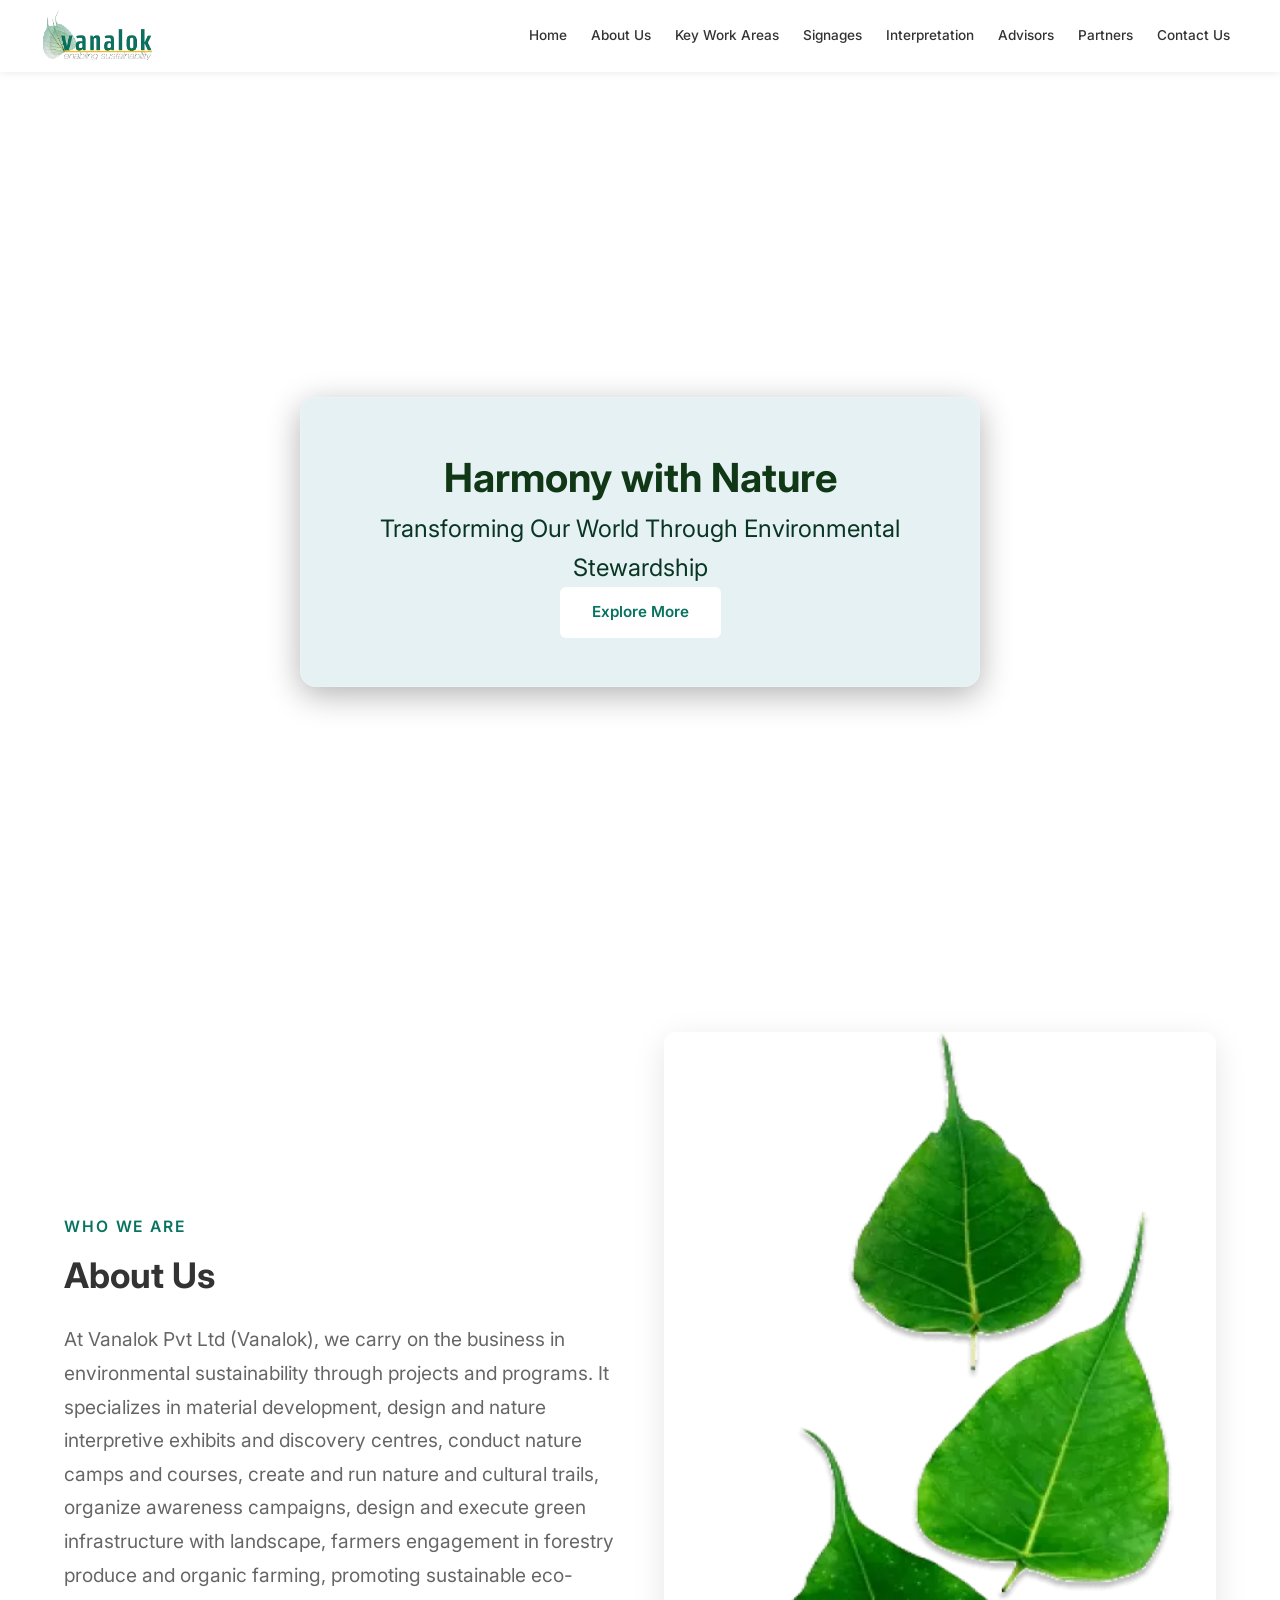
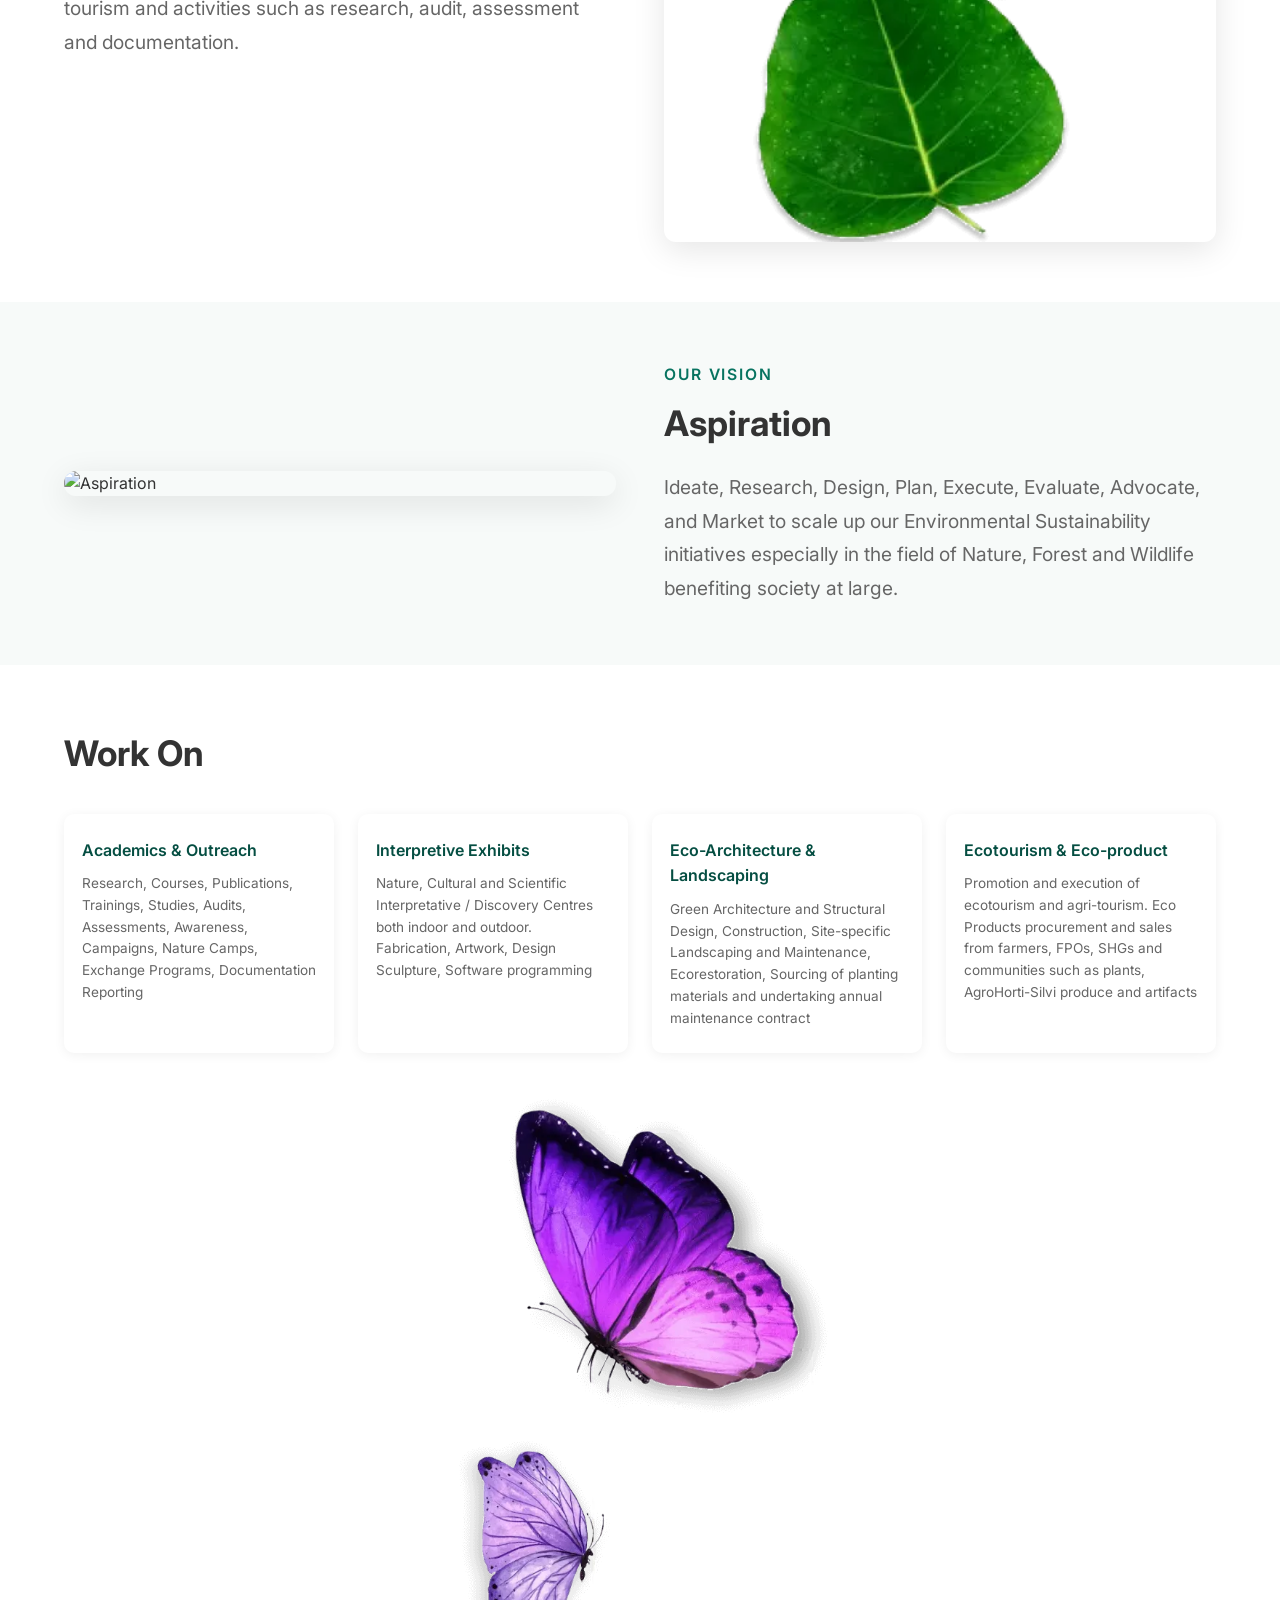
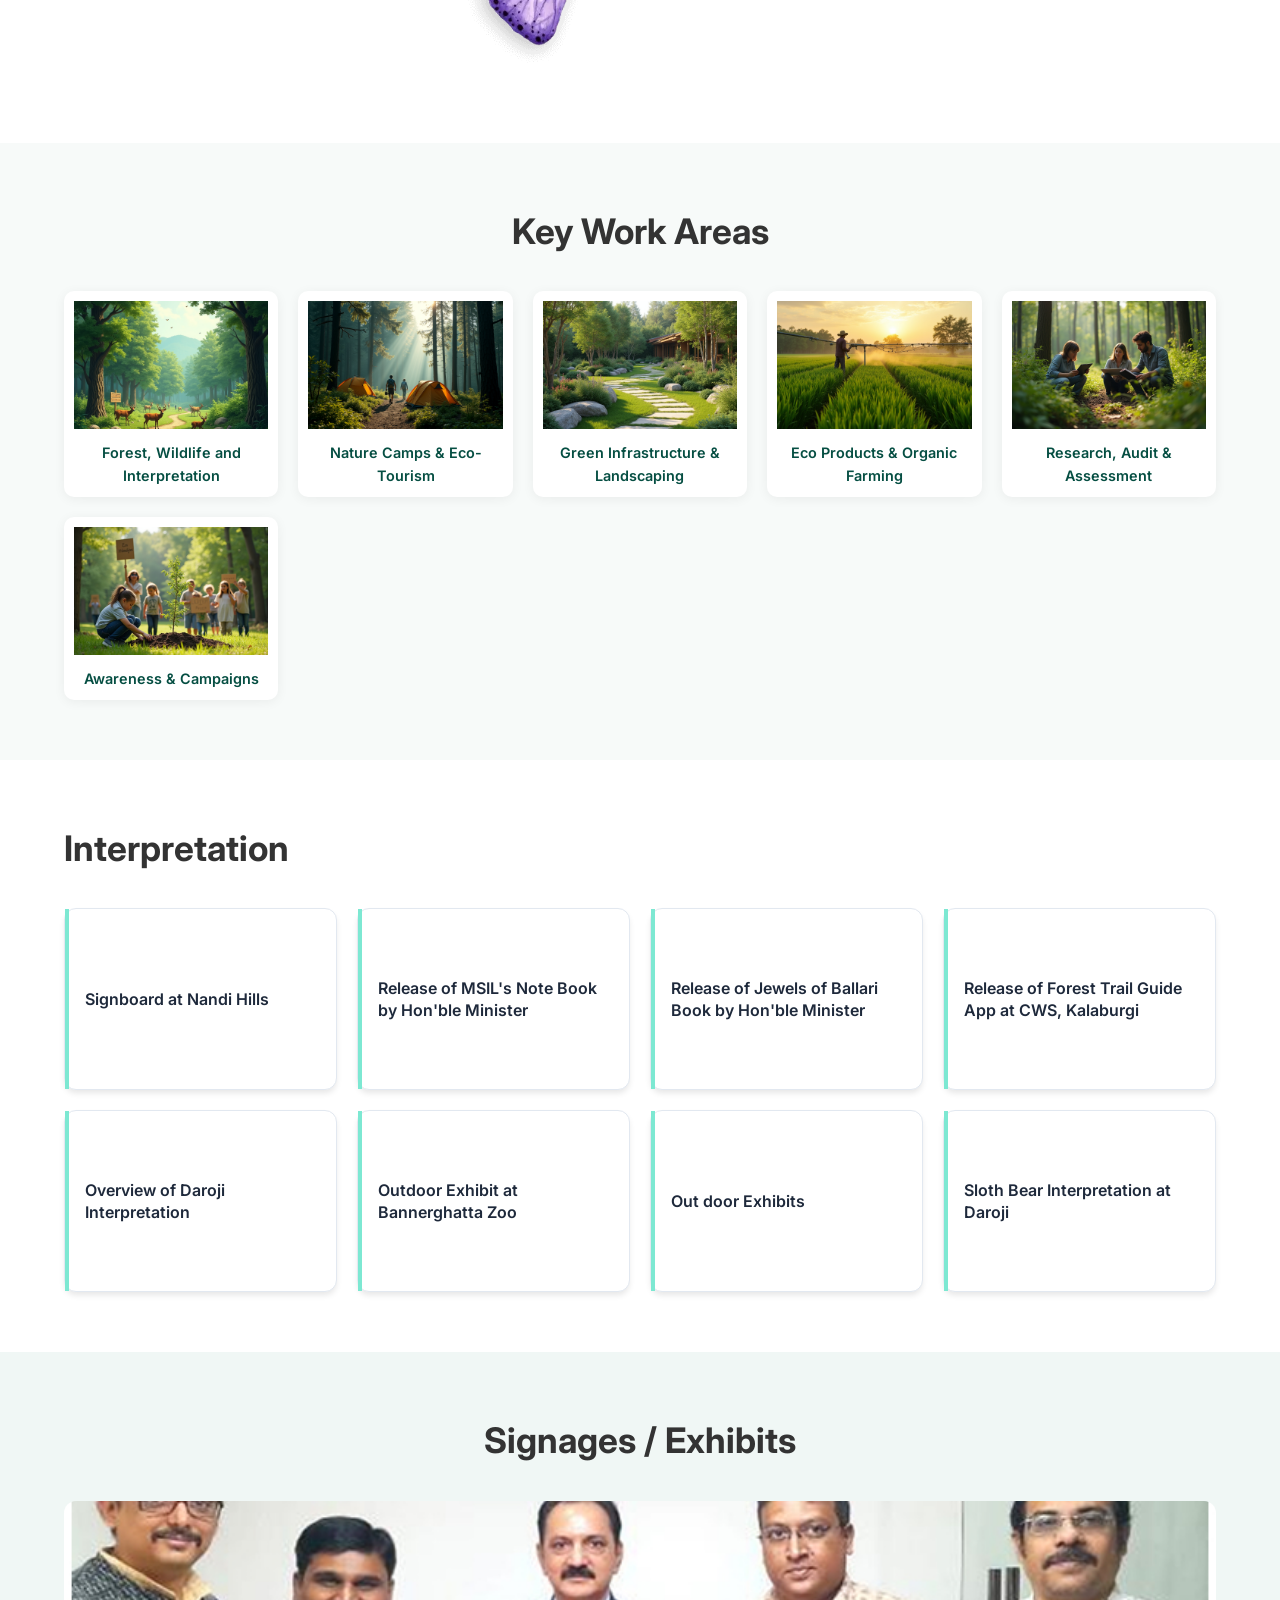
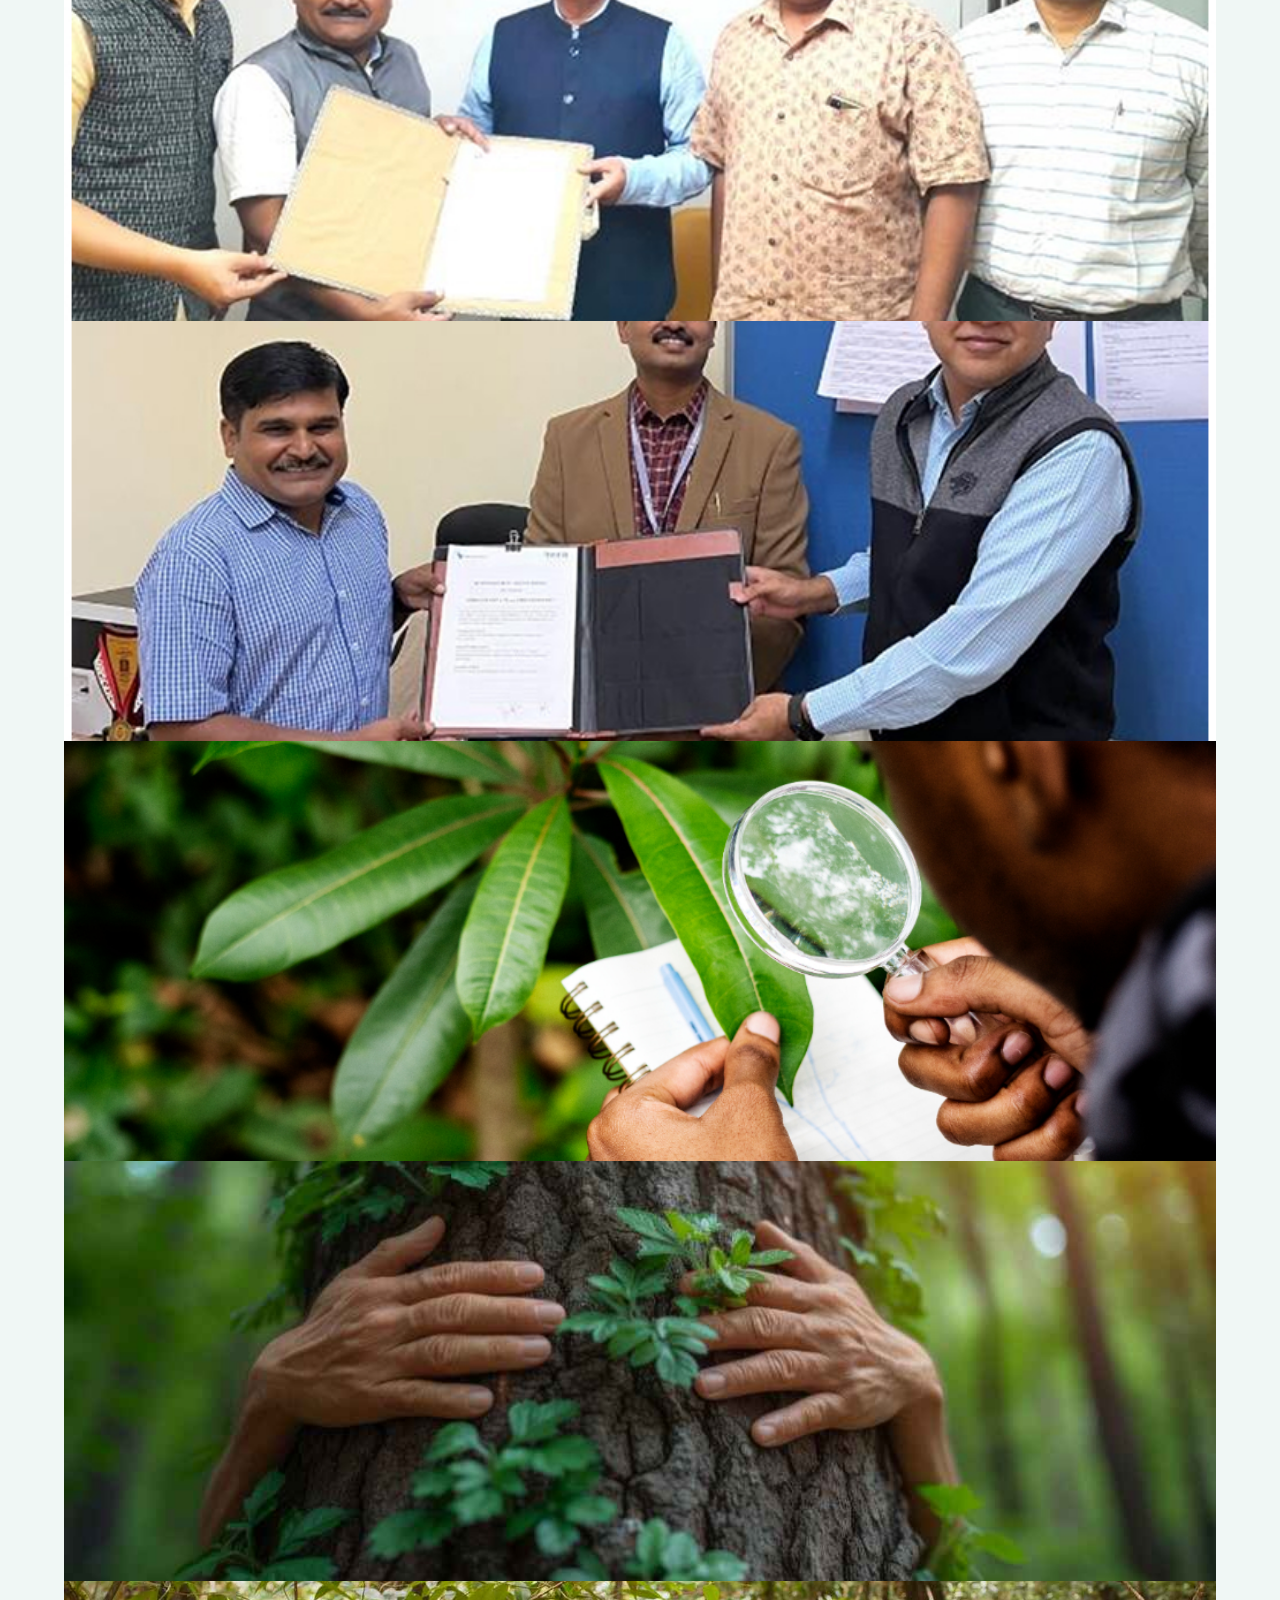
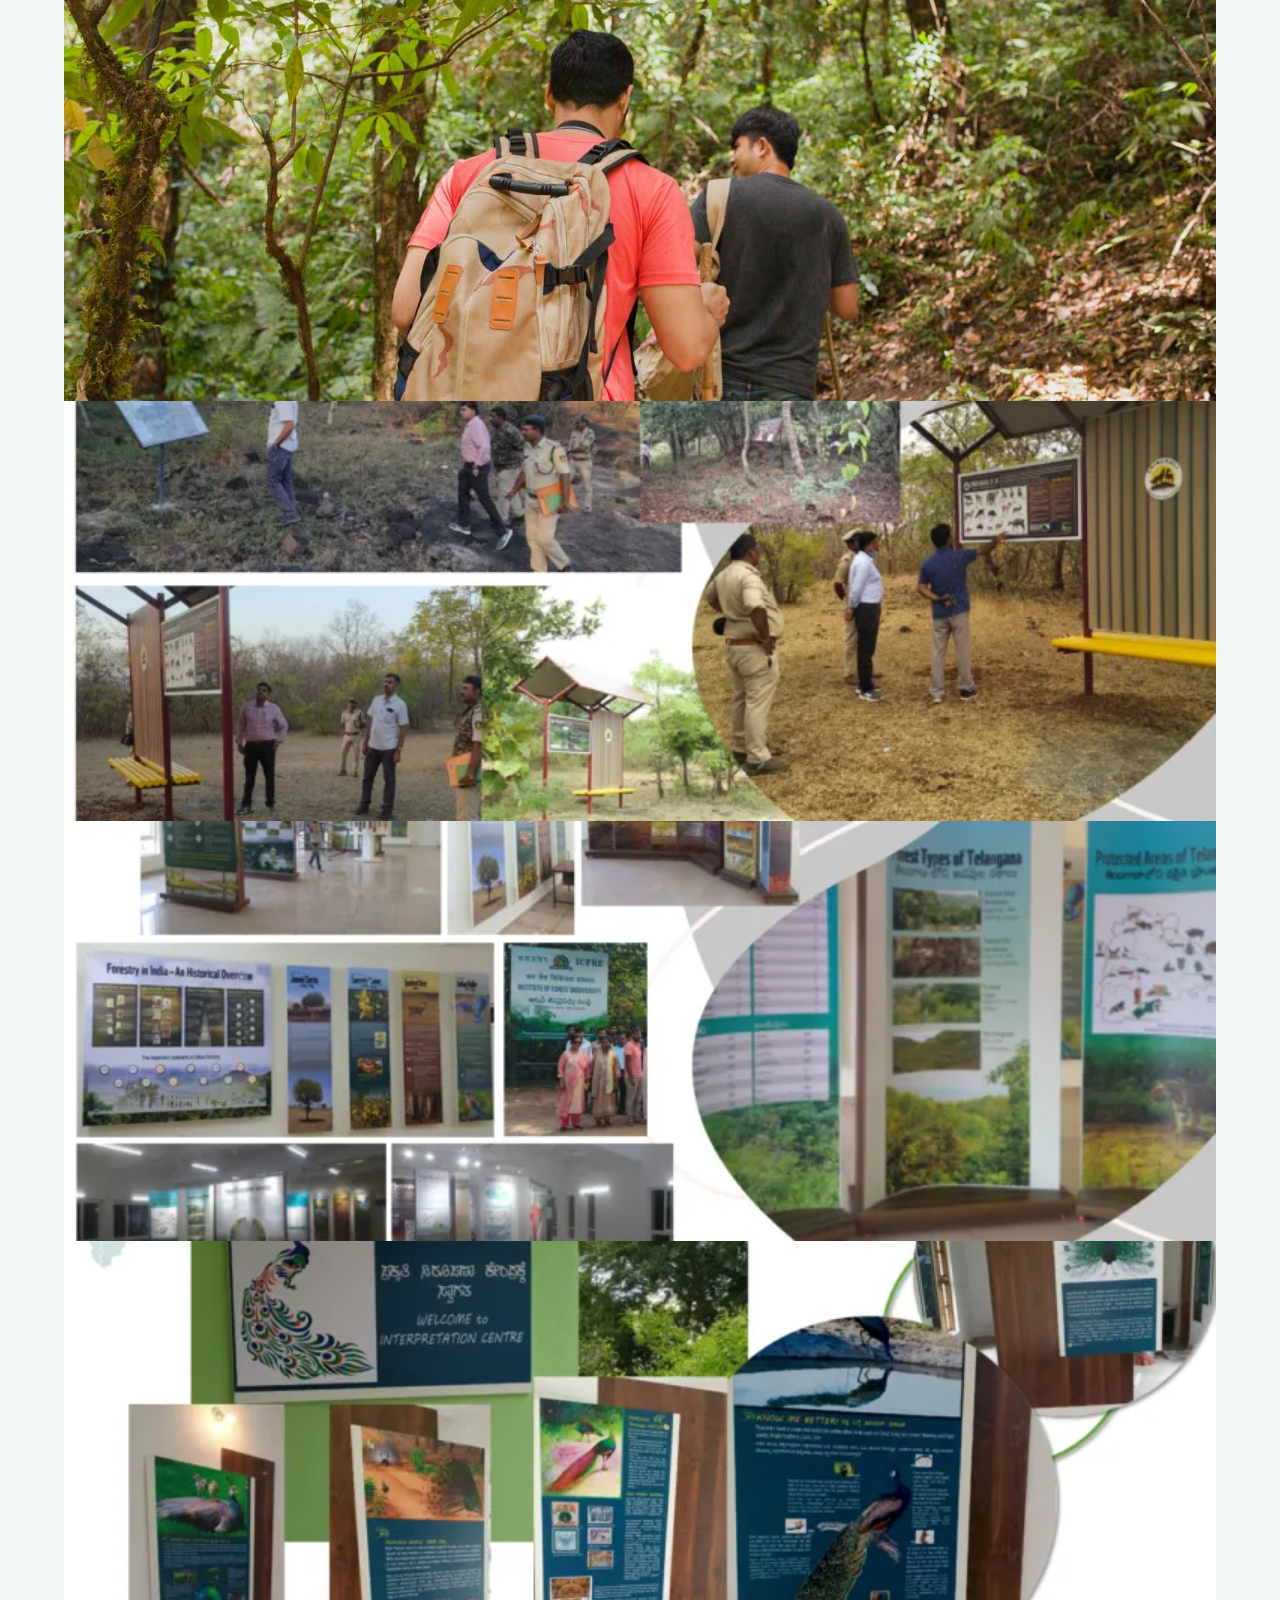
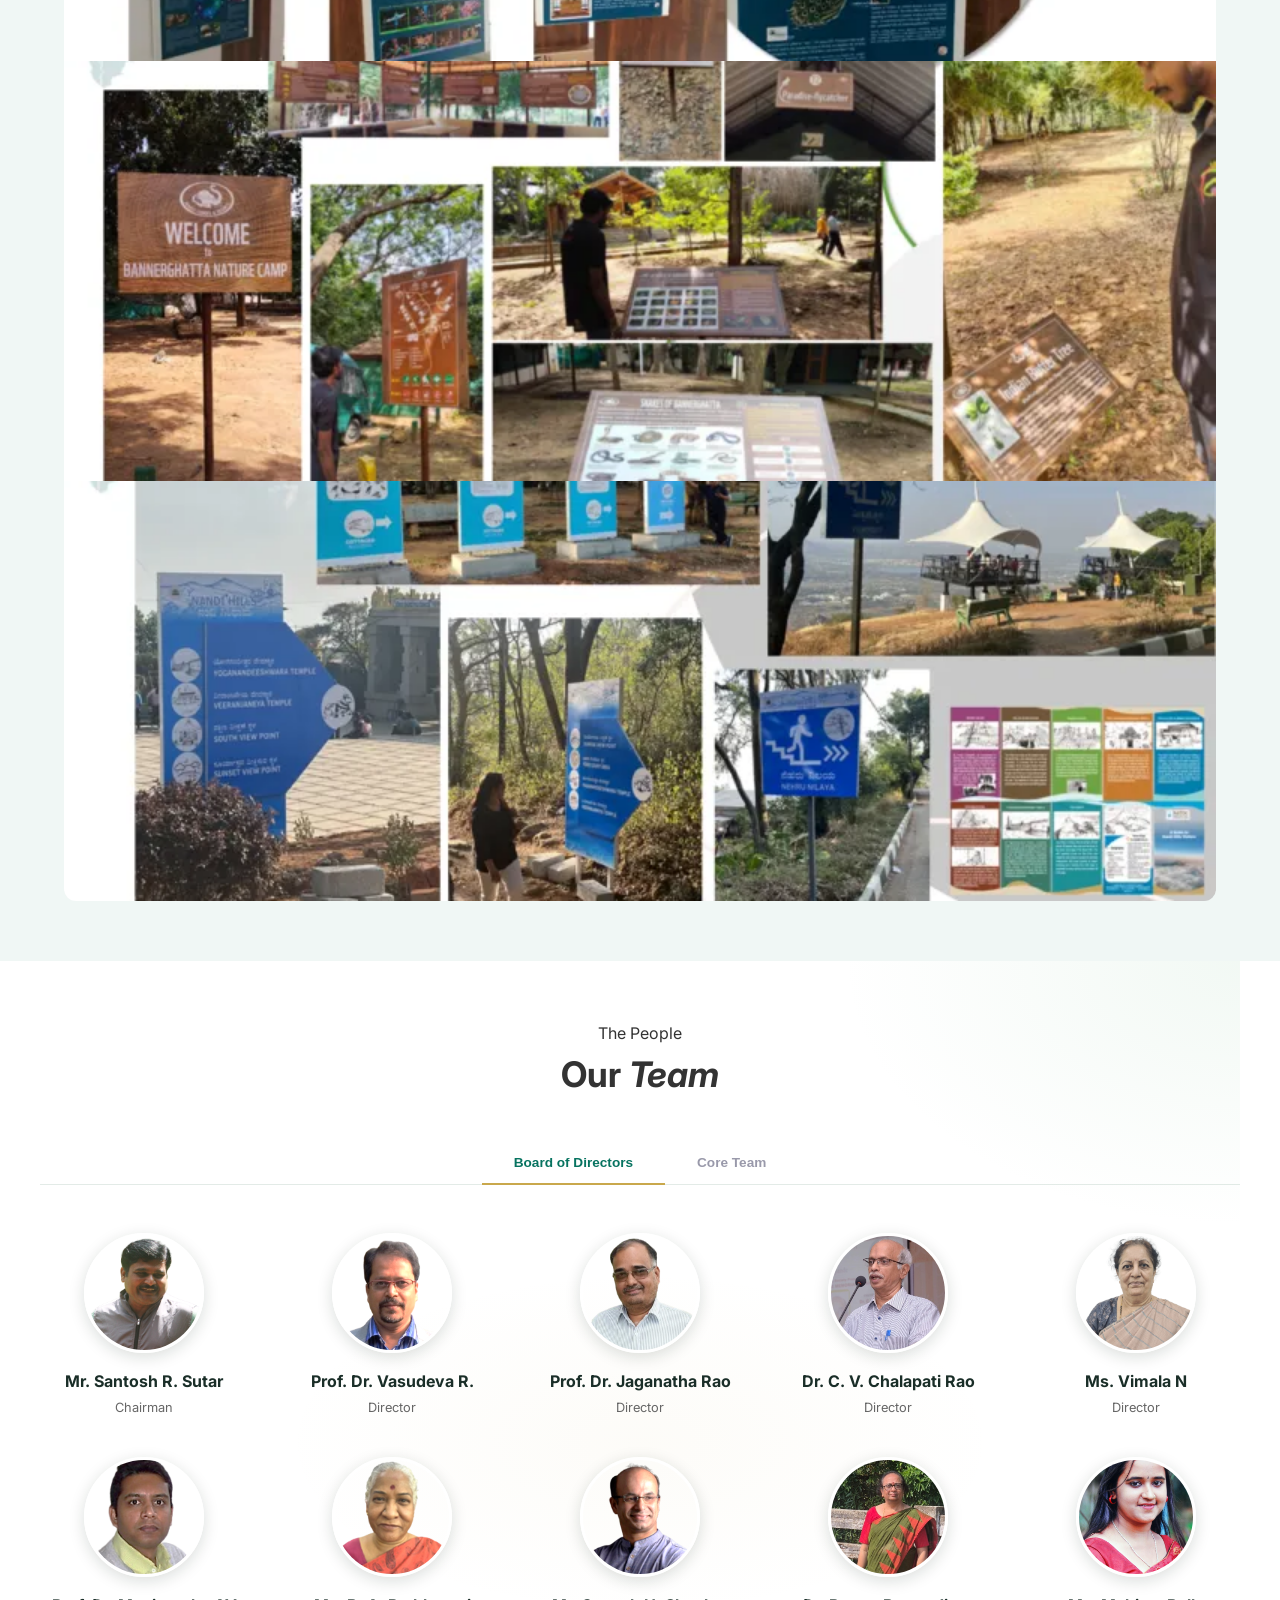
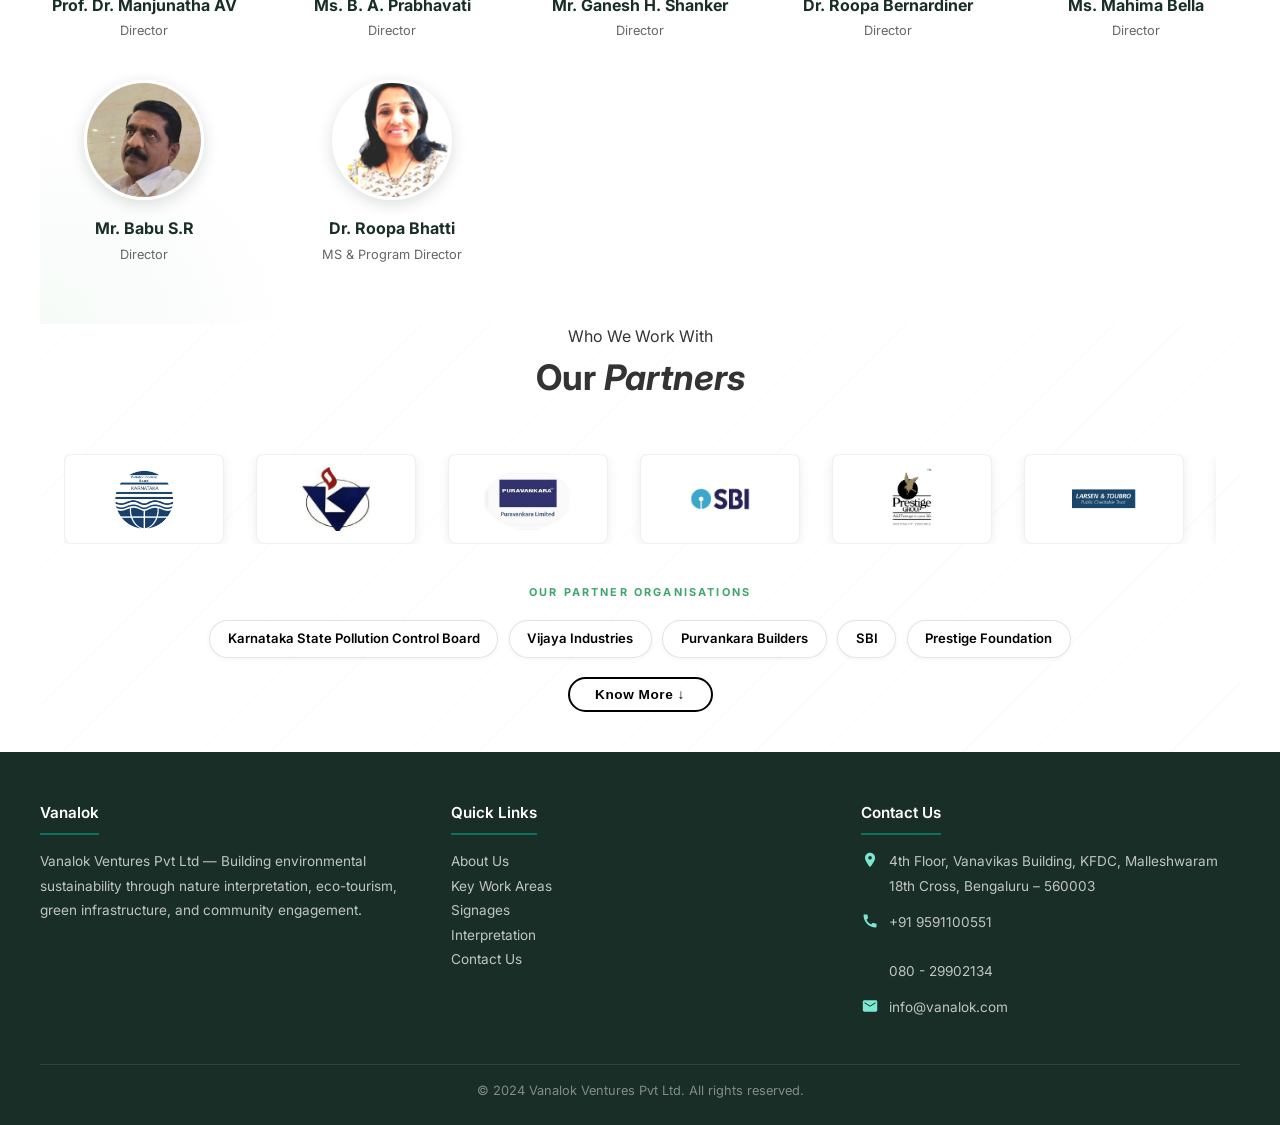
==== index.html @ e389078a "Initial commit" ====
<!doctype html>
<html lang="en">
  <head>
    <meta charset="UTF-8" />
    <meta name="viewport" content="width=device-width, initial-scale=1" />
    <title>Vanalok</title>
    <link rel="preconnect" href="https://fonts.googleapis.com" />
    <link rel="preconnect" href="https://fonts.gstatic.com" crossorigin />
    <link
      rel="stylesheet"
      href="https://fonts.googleapis.com/css2?family=Inter:wght@300;400;500;600;700&display=swap"
    />
    <!-- Swiper for image slider -->
    <link
      rel="stylesheet"
      href="https://cdnjs.cloudflare.com/ajax/libs/Swiper/11.0.5/swiper-bundle.min.css"
    />

    <link rel="stylesheet" href="./css/style.css" />
    <style>
      *,
      *::before,
      *::after {
        box-sizing: border-box;
        margin: 0;
        padding: 0;
      }
      :root {
        --green: #077360;
        --green-dark: #054e42;
        --green-light: #e8f5f2;
        --text: #333;
        --text-light: #666;
        --white: #fff;
        --section-pad: 60px 0;
        --max-w: 1200px;
      }
      html {
        scroll-behavior: smooth;
      }
      body {
        font-family: "Inter", sans-serif;
        color: var(--text);
        line-height: 1.6;
        padding-top: 72px;
      }
      html, body {
  overflow-x: hidden;
}

      @media (max-width: 900px) {
        body {
          padding-top: 64px;
        }
      }
      a {
        color: inherit;
        text-decoration: none;
      }
      img {
        max-width: 100%;
        height: auto;
        display: block;
      }

      /* ── HEADER ── */
      #masthead {
        position: fixed;
        top: 0;
        left: 0;
        right: 0;
        z-index: 1000;
        background: rgba(255, 255, 255, 0.96);
        backdrop-filter: blur(6px);
        box-shadow: 0 1px 8px rgba(0, 0, 0, 0.08);
        padding: 0 32px;
      }
      .header-inner {
        max-width: var(--max-w);
        margin: auto;
        display: flex;
        align-items: center;
        justify-content: space-between;
        height: 72px;
      }
      .site-logo img {
        height: 54px;
        width: auto;
      }
      .nav-toggle {
        display: none;
        cursor: pointer;
        background: none;
        border: none;
        padding: 4px;
      }
      .nav-toggle svg {
        display: block;
      }

      /* Desktop nav */
      .main-nav ul {
        list-style: none;
        display: flex;
        gap: 4px;
        flex-wrap: wrap;
      }
      .main-nav ul li a {
        display: block;
        padding: 6px 10px;
        font-size: 0.85rem;
        font-weight: 500;
        color: var(--text);
        border-radius: 4px;
        transition:
          color 0.2s,
          background 0.2s;
      }
      .main-nav ul li a:hover {
        color: var(--green);
        background: var(--green-light);
      }

      /* Mobile nav drawer */
      .nav-drawer {
        display: block;
        visibility: hidden;
        opacity: 0;
        position: fixed;
        inset: 0;
        z-index: 2000;
        transition: opacity 0.2s ease;
        overflow: hidden;
      }
      .nav-drawer.open {
        visibility: visible;
        opacity: 1;
      }
      .nav-overlay {
        position: absolute;
        inset: 0;
        background: rgba(0, 0, 0, 0.45);
      }
      .nav-panel {
        position: absolute;
        top: 0;
        right: 0;
        width: 280px;
        height: 100%;
        background: var(--white);
        padding: 24px 20px;
        overflow-y: auto;
        animation: slideIn 0.25s ease;
      }
      @keyframes slideIn {
        from {
          transform: translateX(100%);
        }
        to {
          transform: translateX(0);
        }
      }
      .nav-panel-close {
        display: flex;
        justify-content: flex-end;
        margin-bottom: 16px;
        background: none;
        border: none;
        cursor: pointer;
        color: var(--text);
      }
      .nav-panel ul {
        list-style: none;
      }
      .nav-panel ul li a {
        display: block;
        padding: 12px 8px;
        border-bottom: 1px solid #eee;
        font-size: 0.95rem;
        font-weight: 500;
        touch-action: manipulation;
        color: var(--text);
        transition: color 0.2s;
      }
      .nav-panel ul li a:hover {
        color: var(--green);
      }
      .nav-drawer.open {
        display: block;
      }

      /* ── RESPONSIVE NAV ── */

      /* Tablet & below */
      @media (max-width: 900px) {
        .main-nav {
          display: none;
        }

        .nav-toggle {
          display: block;
        }

        #masthead {
          padding: 0 16px;
        }

        .header-inner {
          height: 64px;
        }

        .site-logo img {
          height: 46px;
        }
      }

      @media (max-width: 600px) {
        #masthead {
          padding: 0 10px;
        }
      }

      /* Small phones */
      @media (max-width: 480px) {
        .nav-panel {
          width: 85%;
        }

        .nav-panel ul li a {
          font-size: 1rem;
          padding: 14px 10px;
        }

        .site-logo span {
          font-size: 1.2rem;
        }
      }

      /* ── HERO ── */
      #hero {
        min-height: 100vh;
        /* Keeping the gradient as a fallback/overlay base */

        display: flex;
        align-items: center;
        justify-content: center;
        text-align: center;
        padding: 100px 24px 60px;
        position: relative;
        overflow: hidden;
      }

      /* Video Styling */
      .hero-video {
        position: absolute;
        top: 50%;
        left: 50%;
        width: 100%;
        height: 100%;
        object-fit: cover;
        transform: translate(-50%, -50%);
        z-index: 0;
        /* This ensures the video has the same 18% look as your previous image */
        opacity: 0.75;
      }

      /* Ensure content stays on top */
      .hero-content {
        position: relative;
        z-index: 1;
        max-width: 680px;

        /* Glassmorphism Effect */
        background: rgba(10, 123, 138, 0.1); /* Semi-transparent white */
        backdrop-filter: blur(3px); /* Blurs the video behind the box */
        -webkit-backdrop-filter: blur(3px); /* Support for Safari */

        /* Border & Shape */
        border: 1px solid rgba(255, 255, 255, 0.196);
        border-radius: 16px;
        padding: 48px;

        /* Shadow to give it depth */
        box-shadow: 0 8px 32px 0 rgba(0, 0, 0, 0.3);
      }
      .hero-content h1 {
        font-size: 2.5rem;
        color: #103816;
      }
      .hero-content p {
        font-size: 1.5rem;
        color: #093623;
      }
      .btn-primary {
        display: inline-block;
        background: var(--white);
        color: var(--green);
        padding: 13px 32px;
        border-radius: 6px;
        font-weight: 600;
        font-size: 0.95rem;
        transition:
          background 0.2s,
          transform 0.15s;
      }
      .btn-primary:hover {
        background: #e0f5f0;
        transform: translateY(-1px);
      }

      /* ── SECTIONS ── */
      .section {
        padding: var(--section-pad);
      }
      .container {
        max-width: var(--max-w);
        margin: auto;
        padding: 0 24px;
      }
      .section-tag {
        font-size: 0.98rem;
        font-weight: 600;
        letter-spacing: 0.12em;
        text-transform: uppercase;
        color: var(--green);
        margin-bottom: 8px;
      }
      .section-title {
        font-size: clamp(1.6rem, 3vw, 2.2rem);
        font-weight: 700;
        color: var(--text);
        margin-bottom: 20px;
      }
      .section-title.center {
        text-align: center;
      }
      .section-text {
        color: var(--text-light);
        font-size: 1.2rem;
        line-height: 1.75;
        max-width: 600px;
      }

      .bg-light {
        background: #f7faf9;
      }
      .bg-green {
        background: var(--green);
      }
      .bg-dark {
        background: #1a2e28;
      }

      /* ── TWO-COL LAYOUT ── */
      .two-col {
        display: grid;
        grid-template-columns: 1fr 1fr;
        gap: 48px;
        align-items: center;
      }
      .two-col.reverse .img-col {
        order: -1;
      }
      @media (max-width: 768px) {
        .two-col {
          grid-template-columns: 1fr;
        }
        .two-col.reverse .img-col {
          order: unset;
        }
      }
      .img-col img {
        border-radius: 12px;
        box-shadow: 0 8px 32px rgba(0, 0, 0, 0.1);
        width: 100%;
      }

      /* ── WORK ON (4-col grid) ── */
      .work-grid {
        display: grid;
        grid-template-columns: repeat(2, 1fr);
        gap: 24px;
      }
      @media (min-width: 900px) {
        .work-grid {
          grid-template-columns: repeat(4, 1fr);
        }
      }
      .work-card {
        background: var(--white);
        border-radius: 10px;
        padding: 24px 18px;
        box-shadow: 0 2px 12px rgba(0, 0, 0, 0.06);
        text-align: left;
      }
      .work-card h3 {
        font-size: 1rem;
        font-weight: 600;
        color: var(--green-dark);
        margin-bottom: 10px;
      }
      .work-card p {
        font-size: 0.85rem;
        color: var(--text-light);
        line-height: 1.6;
      }

      /* ── KEY WORK AREAS (icon cards) ── */
      .kwa-grid {
        display: grid;
        grid-template-columns: repeat(auto-fill, minmax(180px, 1fr));
        gap: 20px;
      }
      .kwa-card {
        background: var(--white);
        border-radius: 10px;
        padding: 10px;
        text-align: center;
        box-shadow: 0 2px 12px rgba(0, 0, 0, 0.06);
        transition:
          transform 0.2s,
          box-shadow 0.2s;
      }
      .kwa-card:hover {
        transform: translateY(-4px);
        box-shadow: 0 8px 24px rgba(7, 115, 96, 0.12);
      }
      .kwa-card img {
        height: 8rem;
        width: 100%;
        object-fit: cover;
        margin: 0 auto 12px;
      }
      .kwa-card h4 {
        font-size: 0.9rem;
        font-weight: 600;
        color: var(--green-dark);
      }
      .kwa-card h4 a {
        color: inherit;
      }

      /* ── GALLERY GRID ── */
      /* ── GALLERY GRID ── */

      .gallery-grid {
        display: grid;
        grid-template-columns: repeat(auto-fit, minmax(260px, 1fr));
        gap: 20px;
      }

      /* Card */
      .gallery-item {
        border-radius: 12px;
        position: relative;
        aspect-ratio: 3/2;
        background: #ffffff;
        border: 1px solid #e2e8f0;
        transition: all 0.3s ease;
        display: flex;
        flex-direction: column;
        justify-content: center;
        padding: 20px;
        box-shadow: 0 4px 6px -1px rgba(0, 0, 0, 0.1);
      }

      /* Accent bar */
      .gallery-item::after {
        content: "";
        position: absolute;
        top: 0;
        left: 0;
        width: 4px;
        height: 100%;
        background-color: #7de8d2;
      }

      /* Hover */
      .gallery-item:hover {
        transform: translateY(-4px);
        box-shadow: 0 10px 15px -3px rgba(0, 0, 0, 0.12);
        border-color: #7de8d2;
      }

      /* Text */
      .gallery-item-caption p {
        margin: 0;
        font-size: 1rem;
        font-weight: 600;
        line-height: 1.4;
        color: #1e293b;
      }

      .gallery-item-caption a {
        display: inline-block;
        margin-top: 12px;
        color: #0d9488;
        text-decoration: none;
        font-size: 0.85rem;
      }

      /* ── TABLET ── */
      @media (max-width: 900px) {
        .gallery-grid {
          grid-template-columns: repeat(auto-fit, minmax(220px, 1fr));
          gap: 16px;
        }

        .gallery-item {
          padding: 16px;
        }
      }

      /* ── MOBILE ── */
      @media (max-width: 600px) {
        .gallery-grid {
          grid-template-columns: 1fr;
        }

        .gallery-item {
          aspect-ratio: auto; /* Allow height to grow naturally */
          padding: 18px;
        }

        .gallery-item-caption p {
          font-size: 0.95rem;
        }
      }

      /* ── SMALL MOBILE ── */
      @media (max-width: 400px) {
        .gallery-item {
          padding: 14px;
        }

        .gallery-item-caption p {
          font-size: 0.9rem;
        }
      }

      /* ── SWIPER SLIDER ── */
      .slide-section {
        background: #f0f7f5;
      }
      .swiper {
        border-radius: 12px;
        overflow: hidden;
      }
      .swiper-slide-inner {
        margin: 0;
      }
      .swiper-slide-image {
        width: 100%;
        height: 420px;
        object-fit: cover;
        display: block;
      }
      .swiper-button-next,
      .swiper-button-prev {
        color: var(--green);
      }
      @media (max-width: 600px) {
        .swiper-slide-image {
          height: 220px;
        }
      }

      /* ── SIGNAGES image ── */
      .signage-img {
        border-radius: 12px;
        width: 100%;
      }

      /* ── ADVISORS ── */
      .advisors-grid {
        display: grid;
        grid-template-columns: repeat(auto-fill, minmax(200px, 1fr));
        gap: 24px;
      }
      .advisor-card {
        background: var(--white);
        border-radius: 10px;
        overflow: hidden;
        box-shadow: 0 2px 12px rgba(0, 0, 0, 0.06);
        text-align: center;
      }
      .advisor-card img {
        width: 100%;
        height: 160px;
        object-fit: cover;
      }
      .advisor-card-body {
        padding: 14px 12px;
      }
      .advisor-card-body h3 {
        font-size: 1rem;
        font-weight: 600;
        color: var(--green-dark);
      }
      .advisor-card-body p {
        font-size: 0.82rem;
        color: var(--text-light);
        margin-top: 2px;
      }

      /* ── CLIENTS / PARTNERS ── */
      .logos-grid {
        display: flex;
        flex-wrap: wrap;
        gap: 20px;
        justify-content: center;
        align-items: center;
      }
      .logos-grid img {
        height: 80px;
        width: auto;
        object-fit: contain;
        filter: grayscale(30%);
        transition: filter 0.2s;
      }
      .logos-grid img:hover {
        filter: grayscale(0%);
      }

      /* ── FOOTER ── */
      footer {
        background: #1a2e28;
        color: rgba(255, 255, 255, 0.8);
        padding: 48px 24px 24px;
      }
      .footer-inner {
        max-width: var(--max-w);
        margin: auto;
      }
      .footer-grid {
        display: grid;
        grid-template-columns: 1fr 1fr 1fr;
        gap: 32px;
        margin-bottom: 32px;
      }
      @media (max-width: 700px) {
        .footer-grid {
          grid-template-columns: 1fr;
        }
      }
      .footer-col h4 {
        color: var(--white);
        font-size: 0.95rem;
        font-weight: 600;
        margin-bottom: 14px;
        padding-bottom: 8px;
        border-bottom: 2px solid var(--green);
        display: inline-block;
      }
      .footer-col p,
      .footer-col a {
        font-size: 0.85rem;
        color: rgba(255, 255, 255, 0.72);
        line-height: 1.8;
        display: block;
      }
      .footer-col a:hover {
        color: #7de8d2;
      }
      .footer-contact-item {
        display: flex;
        gap: 10px;
        margin-bottom: 12px;
        align-items: flex-start;
      }
      .footer-contact-item svg {
        flex-shrink: 0;
        margin-top: 2px;
      }
      .footer-bottom {
        border-top: 1px solid rgba(255, 255, 255, 0.1);
        padding-top: 16px;
        text-align: center;
        font-size: 0.8rem;
        color: rgba(255, 255, 255, 0.45);
      }

      /* ── SCROLL TO TOP ── */
      #scrollTop {
        position: fixed;
        bottom: 24px;
        right: 24px;
        z-index: 999;
        background: var(--green);
        color: var(--white);
        border: none;
        cursor: pointer;
        width: 42px;
        height: 42px;
        border-radius: 50%;
        display: none;
        align-items: center;
        justify-content: center;
        box-shadow: 0 4px 12px rgba(7, 115, 96, 0.3);
        transition: background 0.2s;
      }
      #scrollTop.visible {
        display: flex;
      }
      #scrollTop:hover {
        background: var(--green-dark);
      }

      /* ── UTILITY ── */
      .mt-8 {
        margin-top: 8px;
      }
      .mt-12 {
        margin-top: 12px;
      }
      .mt-16 {
        margin-top: 16px;
      }
      .mt-32 {
        margin-top: 32px;
      }
      .text-center {
        text-align: center;
      }
    </style>
  </head>
  <body>
    <!-- HEADER -->
    <header id="masthead">
      <div class="header-inner">
        <a href="#" class="site-logo">
          <img
            src="./images/logo.png"
            alt="Vanalok"
            onerror="
              this.style.display = 'none';
              this.nextSibling.style.display = 'block';
            "
          />
          <span
            style="
              display: none;
              font-size: 1.4rem;
              font-weight: 700;
              color: #077360;
            "
            >Vanalok</span
          >
        </a>
        <nav class="main-nav" aria-label="Main navigation">
          <ul>
            <li><a href="index.html">Home</a></li>
            <li><a href="#about">About Us</a></li>
            <li><a href="#homeFocus">Key Work Areas</a></li>
            <li><a href="#homeSign">Signages</a></li>
            <li><a href="#interpretation">Interpretation</a></li>
            <li><a href="#team">Advisors</a></li>
            <li><a href="#partners">Partners</a></li>
            <li><a href="contact.html">Contact Us</a></li>
          </ul>
        </nav>
        <button class="nav-toggle" aria-label="Open menu" id="navToggle">
          <svg
            xmlns="http://www.w3.org/2000/svg"
            width="26"
            height="26"
            viewBox="0 0 24 25"
            fill="none"
          >
            <path
              d="M20 12.18H10"
              stroke="#077360"
              stroke-width="1.5"
              stroke-linecap="round"
            />
            <path
              d="M20 5.18H4"
              stroke="#077360"
              stroke-width="1.5"
              stroke-linecap="round"
            />
            <path
              d="M20 19.18H4"
              stroke="#077360"
              stroke-width="1.5"
              stroke-linecap="round"
            />
          </svg>
        </button>
      </div>
    </header>

    <!-- MOBILE NAV DRAWER -->
    <div class="nav-drawer" id="navDrawer">
      <div class="nav-overlay" id="navOverlay"></div>
      <div class="nav-panel">
        <button class="nav-panel-close" id="navClose" aria-label="Close menu">
          <svg
            xmlns="http://www.w3.org/2000/svg"
            width="24"
            height="24"
            viewBox="0 0 512 512"
            fill="#333"
          >
            <path
              d="M464 32H48C21.5 32 0 53.5 0 80v352c0 26.5 21.5 48 48 48h416c26.5 0 48-21.5 48-48V80c0-26.5-21.5-48-48-48zm0 394c0 3.3-2.7 6-6 6H54c-3.3 0-6-2.7-6-6V86c0-3.3 2.7-6 6-6h404c3.3 0 6 2.7 6 6v340zM356.5 194.6L295.1 256l61.4 61.4c4.6 4.6 4.6 12.1 0 16.8l-22.3 22.3c-4.6 4.6-12.1 4.6-16.8 0L256 295.1l-61.4 61.4c-4.6 4.6-12.1 4.6-16.8 0l-22.3-22.3c-4.6-4.6-4.6-12.1 0-16.8l61.4-61.4-61.4-61.4c-4.6-4.6-4.6-12.1 0-16.8l22.3-22.3c4.6-4.6 12.1-4.6 16.8 0l61.4 61.4 61.4-61.4c4.6-4.6 12.1-4.6 16.8 0l22.3 22.3c4.7 4.6 4.7 12.1 0 16.8z"
            />
          </svg>
        </button>
        <nav>
          <ul>
            <li><a href="#">Home</a></li>
            <li><a href="#about">About Us</a></li>
            <li><a href="#homeFocus">Key Work Areas</a></li>
            <li><a href="#homeSign">Signages</a></li>
            <li><a href="#">Camps</a></li>
            <li><a href="#team">Advisors</a></li>
            <li><a href="#partners">Partners</a></li>
            <li><a href="contact.html">Contact Us</a></li>
          </ul>
        </nav>
      </div>
    </div>

    <!-- HERO -->
    <section id="hero">
      <video
        autoplay
        muted
        loop
        playsinline
        poster="https://vanalok.com/wp-content/uploads/2024/04/Slide1-768x432.png"
        class="hero-video"
      >
        <source src="bgvideo.mp4" type="video/mp4" />
        Your browser does not support the video tag.
      </video>

      <div class="hero-content">
        <h1>Harmony with Nature</h1>
        <p>Transforming Our World Through Environmental Stewardship</p>
        <a href="https://vanalok.com/resource/" class="btn-primary"
          >Explore More</a
        >
      </div>
    </section>

    <!-- ABOUT US -->
    <section class="section" id="about">
      <div class="container">
        <div class="two-col">
          <div class="text-col">
            <p class="section-tag">Who We Are</p>
            <h2 class="section-title">About Us</h2>
            <p class="section-text">
              At Vanalok Pvt Ltd (Vanalok), we carry on the business in
              environmental sustainability through projects and programs. It
              specializes in material development, design and nature
              interpretive exhibits and discovery centres, conduct nature camps
              and courses, create and run nature and cultural trails, organize
              awareness campaigns, design and execute green infrastructure with
              landscape, farmers engagement in forestry produce and organic
              farming, promoting sustainable eco-tourism and activities such as
              research, audit, assessment and documentation.
            </p>
          </div>
          <div class="img-col">
            <img
              src="images/home-about.png"
              alt="About Vanalok"
              loading="lazy"
            />
          </div>
        </div>
      </div>
    </section>

    <!-- ASPIRATION -->
    <section class="section bg-light">
      <div class="container">
        <div class="two-col">
          <div class="img-col">
            <img src="images/goal.png" alt="Aspiration" loading="lazy" />
          </div>
          <div class="text-col">
            <p class="section-tag">Our Vision</p>
            <h2 class="section-title">Aspiration</h2>
            <p class="section-text">
              Ideate, Research, Design, Plan, Execute, Evaluate, Advocate, and
              Market to scale up our Environmental Sustainability initiatives
              especially in the field of Nature, Forest and Wildlife benefiting
              society at large.
            </p>
          </div>
        </div>
      </div>
    </section>

    <!-- WORK ON -->
    <section class="section" id="workon">
      <div class="container">
        <h2 class="section-title">Work On</h2>
        <div class="work-grid mt-32">
          <div class="work-card">
            <h3>Academics &amp; Outreach</h3>
            <p>
              Research, Courses, Publications, Trainings, Studies, Audits,
              Assessments, Awareness, Campaigns, Nature Camps, Exchange
              Programs, Documentation Reporting
            </p>
          </div>
          <div class="work-card">
            <h3>Interpretive Exhibits</h3>
            <p>
              Nature, Cultural and Scientific Interpretative / Discovery Centres
              both indoor and outdoor. Fabrication, Artwork, Design Sculpture,
              Software programming
            </p>
          </div>
          <div class="work-card">
            <h3>Eco-Architecture &amp; Landscaping</h3>
            <p>
              Green Architecture and Structural Design, Construction,
              Site-specific Landscaping and Maintenance, Ecorestoration,
              Sourcing of planting materials and undertaking annual maintenance
              contract
            </p>
          </div>
          <div class="work-card">
            <h3>Ecotourism &amp; Eco-product</h3>
            <p>
              Promotion and execution of ecotourism and agri-tourism. Eco
              Products procurement and sales from farmers, FPOs, SHGs and
              communities such as plants, AgroHorti-Silvi produce and artifacts
            </p>
          </div>
        </div>
        <div class="mt-32" style="text-align: center">
          <img
            src="./images/focus-of-work.webp"
            alt="Focus of Work"
            style="max-width: 500px; margin: auto; border-radius: 12px"
            loading="lazy"
          />
        </div>
      </div>
    </section>

    <!-- KEY WORK AREAS -->
    <section class="section bg-light" id="homeFocus">
      <div class="container">
        <h2 class="section-title center">Key Work Areas</h2>
        <div class="kwa-grid mt-32">
          <div class="kwa-card">
            <img
              src="./images/kwa-wildlife.png"
              alt="Forest Wildlife"
              loading="lazy"
            />
            <h4>
              <a href="https://vanalokfoundation.org/area4.html"
                >Forest, Wildlife and Interpretation</a
              >
            </h4>
          </div>
          <div class="kwa-card">
            <img
              src="./images/kwa-camps.png"
              alt="Nature Camps"
              loading="lazy"
            />
            <h4>
              <a href="https://vanalokfoundation.org/area3.html"
                >Nature Camps &amp; Eco-Tourism</a
              >
            </h4>
          </div>
          <div class="kwa-card">
            <img
              src="./images/kwa-landscape.png"
              alt="Green Infrastructure"
              loading="lazy"
            />
            <h4>
              <a href="https://vanalokfoundation.org/area1.html"
                >Green Infrastructure &amp; Landscaping</a
              >
            </h4>
          </div>
          <div class="kwa-card">
            <img
              src="./images/kwa-organic-farm.png"
              alt="Eco Products"
              loading="lazy"
            />
            <h4>
              <a href="https://vanalokfoundation.org/area7.html"
                >Eco Products &amp; Organic Farming</a
              >
            </h4>
          </div>
          <div class="kwa-card">
            <img
              src="./images/kwa-research-in-forest.png"
              alt="Research Audit"
              loading="lazy"
            />
            <h4>
              <a href="https://vanalokfoundation.org/area2.html"
                >Research, Audit &amp; Assessment</a
              >
            </h4>
          </div>
          <div class="kwa-card">
            <img
              src="./images/kwa-environmental-awareness-campaign.png"
              alt="Awareness Campaigns"
              loading="lazy"
            />
            <h4>
              <a href="https://vanalokfoundation.org/area8.html"
                >Awareness &amp; Campaigns</a
              >
            </h4>
          </div>
        </div>
      </div>
    </section>

    <!-- INTERPRETATION GALLERY -->
    <section class="section" id="interpretation">
      <div class="container">
        <h2 class="section-title">Interpretation</h2>
        <div class="gallery-grid mt-32">
          <div class="gallery-item">
            <div class="gallery-item-caption">
              <p>Signboard at Nandi Hills</p>
            </div>
          </div>
          <div class="gallery-item">
            <div class="gallery-item-caption">
              <p>Release of MSIL's Note Book by Hon'ble Minister</p>
            </div>
          </div>
          <div class="gallery-item">
            <div class="gallery-item-caption">
              <p>Release of Jewels of Ballari Book by Hon'ble Minister</p>
            </div>
          </div>
          <div class="gallery-item">
            <div class="gallery-item-caption">
              <p>Release of Forest Trail Guide App at CWS, Kalaburgi</p>
            </div>
          </div>
          <div class="gallery-item">
            <div class="gallery-item-caption">
              <p>Overview of Daroji Interpretation</p>
            </div>
          </div>
          <div class="gallery-item">
            <div class="gallery-item-caption">
              <p>Outdoor Exhibit at Bannerghatta Zoo</p>
            </div>
          </div>
          <div class="gallery-item">
            <div class="gallery-item-caption">
              <p>Out door Exhibits</p>
            </div>
          </div>
          <div class="gallery-item">
            <div class="gallery-item-caption">
              <p>Sloth Bear Interpretation at Daroji</p>
            </div>
          </div>
        </div>
      </div>
    </section>

    <!-- SLIDER -->
    <section class="section slide-section bg-light" id="homeSign">
      <div class="container">
        <h2 class="section-title center">Signages / Exhibits</h2>
        <div class="swiper mt-32" id="mainSwiper">
          <div class="swiper-wrapper">
            <div class="swiper-slide">
              <figure class="swiper-slide-inner">
                <img
                  class="swiper-slide-image"
                  src="./images/gal01.jpg"
                  alt="Slide 1"
                  loading="lazy"
                />
              </figure>
            </div>
            <div class="swiper-slide">
              <figure class="swiper-slide-inner">
                <img
                  class="swiper-slide-image"
                  src="./images/gal02.jpg"
                  alt="Slide 2"
                  loading="lazy"
                />
              </figure>
            </div>
            <div class="swiper-slide">
              <figure class="swiper-slide-inner">
                <img
                  class="swiper-slide-image"
                  src="./images/gal03.png"
                  alt="Slide 3"
                  loading="lazy"
                />
              </figure>
            </div>
            <div class="swiper-slide">
              <figure class="swiper-slide-inner">
                <img
                  class="swiper-slide-image"
                  src="./images/gal04.jpeg"
                  alt="Slide 4"
                  loading="lazy"
                />
              </figure>
            </div>
            <div class="swiper-slide">
              <figure class="swiper-slide-inner">
                <img
                  class="swiper-slide-image"
                  src="./images/gal05.jpeg"
                  alt="Slide 5"
                  loading="lazy"
                />
              </figure>
            </div>
            <div class="swiper-slide">
              <figure class="swiper-slide-inner">
                <img
                  class="swiper-slide-image"
                  src="./images/gal06.jpeg"
                  alt="Slide 6"
                  loading="lazy"
                />
              </figure>
            </div>
            <div class="swiper-slide">
              <figure class="swiper-slide-inner">
                <img
                  class="swiper-slide-image"
                  src="./images/gal07.jpeg"
                  alt="Slide 7"
                  loading="lazy"
                />
              </figure>
            </div>
            <div class="swiper-slide">
              <figure class="swiper-slide-inner">
                <img
                  class="swiper-slide-image"
                  src="./images/gal08.jpeg"
                  alt="Slide 8"
                  loading="lazy"
                />
              </figure>
            </div>
            <div class="swiper-slide">
              <figure class="swiper-slide-inner">
                <img
                  class="swiper-slide-image"
                  src="./images/gal09.jpeg"
                  alt="Slide 9"
                  loading="lazy"
                />
              </figure>
            </div>
            <div class="swiper-slide">
              <figure class="swiper-slide-inner">
                <img
                  class="swiper-slide-image"
                  src="./images/gal10.jpeg"
                  alt="Slide 10"
                  loading="lazy"
                />
              </figure>
            </div>
          </div>
          <div class="swiper-button-prev"></div>
          <div class="swiper-button-next"></div>
          <div class="swiper-pagination"></div>
        </div>
      </div>
    </section>

    <!-- OUR TEAM -->
    <section id="team" class="container reveal">
      <div class="team-header">
        <div class="section-eyebrow">The People</div>
        <h2 class="section-title">Our <em>Team</em></h2>
        <div class="gold-rule"></div>
      </div>
      <div class="team-tabs">
        <button class="team-tab active" onclick="switchTab('bod', this)">
          Board of Directors
        </button>
        <button class="team-tab" onclick="switchTab('core', this)">
          Core Team
        </button>
      </div>
      <div class="team-panel active" id="bod">
        <div class="team-card">
          <div class="team-photo-wrap">
            <img
              class="team-photo"
              src="images/team/santoshSir.png"
              alt="Santosh Sutar"
              loading="lazy"
              onerror="
                this.parentElement.innerHTML =
                  '<div class=\'team-photo-placeholder\'><svg viewBox=\'0 0 24 24\'><path d=\'M12 12c2.21 0 4-1.79 4-4s-1.79-4-4-4-4 1.79-4 4 1.79 4 4 4zm0 2c-2.67 0-8 1.34-8 4v2h16v-2c0-2.66-5.33-4-8-4z\'/></svg></div>'
              "
            />
          </div>
          <div class="team-name">Mr. Santosh R. Sutar</div>
          <div class="team-role">Chairman</div>
        </div>

        <div class="team-card">
          <div class="team-photo-wrap">
            <img
              class="team-photo"
              src="images/team/bod/BODImg01.png"
              alt="Vasudeva R"
              loading="lazy"
              onerror="
                this.parentElement.innerHTML =
                  '<div class=\'team-photo-placeholder\'><svg viewBox=\'0 0 24 24\'><path d=\'M12 12c2.21 0 4-1.79 4-4s-1.79-4-4-4-4 1.79-4 4 1.79 4 4 4zm0 2c-2.67 0-8 1.34-8 4v2h16v-2c0-2.66-5.33-4-8-4z\'/></svg></div>'
              "
            />
          </div>
          <div class="team-name">Prof. Dr. Vasudeva R.</div>
          <div class="team-role">Director</div>
        </div>
        <div class="team-card">
          <div class="team-photo-wrap">
            <img
              class="team-photo"
              src="images/team/bod/jaganatha.png"
              alt="Jaganatha Rao"
              loading="lazy"
              onerror="
                this.parentElement.innerHTML =
                  '<div class=\'team-photo-placeholder\'><svg viewBox=\'0 0 24 24\'><path d=\'M12 12c2.21 0 4-1.79 4-4s-1.79-4-4-4-4 1.79-4 4 1.79 4 4 4zm0 2c-2.67 0-8 1.34-8 4v2h16v-2c0-2.66-5.33-4-8-4z\'/></svg></div>'
              "
            />
          </div>
          <div class="team-name">Prof. Dr. Jaganatha Rao</div>
          <div class="team-role">Director</div>
        </div>

        <div class="team-card">
          <div class="team-photo-wrap">
            <img
              class="team-photo"
              src="images/team/bod/chalapati.png"
              alt="Roopa Bhatti"
              loading="lazy"
              onerror="
                this.parentElement.innerHTML =
                  '<div class=\'team-photo-placeholder\'><svg viewBox=\'0 0 24 24\'><path d=\'M12 12c2.21 0 4-1.79 4-4s-1.79-4-4-4-4 1.79-4 4 1.79 4 4 4zm0 2c-2.67 0-8 1.34-8 4v2h16v-2c0-2.66-5.33-4-8-4z\'/></svg></div>'
              "
            />
          </div>
          <div class="team-name">Dr. C. V. Chalapati Rao</div>
          <div class="team-role">Director</div>
        </div>

        <div class="team-card">
          <div class="team-photo-wrap">
            <img
              class="team-photo"
              src="images/team/bod/BODImg04.png"
              alt="Vimala N"
              loading="lazy"
              onerror="
                this.parentElement.innerHTML =
                  '<div class=\'team-photo-placeholder\'><svg viewBox=\'0 0 24 24\'><path d=\'M12 12c2.21 0 4-1.79 4-4s-1.79-4-4-4-4 1.79-4 4 1.79 4 4 4zm0 2c-2.67 0-8 1.34-8 4v2h16v-2c0-2.66-5.33-4-8-4z\'/></svg></div>'
              "
            />
          </div>
          <div class="team-name">Ms. Vimala N</div>
          <div class="team-role">Director</div>
        </div>
        <div class="team-card">
          <div class="team-photo-wrap">
            <img
              class="team-photo"
              src="images/team/bod/BODImg03.png"
              alt="Manjunatha AV"
              loading="lazy"
              onerror="
                this.parentElement.innerHTML =
                  '<div class=\'team-photo-placeholder\'><svg viewBox=\'0 0 24 24\'><path d=\'M12 12c2.21 0 4-1.79 4-4s-1.79-4-4-4-4 1.79-4 4 1.79 4 4 4zm0 2c-2.67 0-8 1.34-8 4v2h16v-2c0-2.66-5.33-4-8-4z\'/></svg></div>'
              "
            />
          </div>
          <div class="team-name">Prof. Dr. Manjunatha AV</div>
          <div class="team-role">Director</div>
        </div>
        <div class="team-card">
          <div class="team-photo-wrap">
            <img
              class="team-photo"
              src="images/team/bod/BODImg06.png"
              alt="Prabhavati"
              loading="lazy"
              onerror="
                this.parentElement.innerHTML =
                  '<div class=\'team-photo-placeholder\'><svg viewBox=\'0 0 24 24\'><path d=\'M12 12c2.21 0 4-1.79 4-4s-1.79-4-4-4-4 1.79-4 4 1.79 4 4 4zm0 2c-2.67 0-8 1.34-8 4v2h16v-2c0-2.66-5.33-4-8-4z\'/></svg></div>'
              "
            />
          </div>
          <div class="team-name">Ms. B. A. Prabhavati</div>
          <div class="team-role">Director</div>
        </div>

        <div class="team-card">
          <div class="team-photo-wrap">
            <img
              class="team-photo"
              src="images/team/bod/BODImg08.png"
              alt="Ganesh Shanker"
              loading="lazy"
              onerror="
                this.parentElement.innerHTML =
                  '<div class=\'team-photo-placeholder\'><svg viewBox=\'0 0 24 24\'><path d=\'M12 12c2.21 0 4-1.79 4-4s-1.79-4-4-4-4 1.79-4 4 1.79 4 4 4zm0 2c-2.67 0-8 1.34-8 4v2h16v-2c0-2.66-5.33-4-8-4z\'/></svg></div>'
              "
            />
          </div>
          <div class="team-name">Mr. Ganesh H. Shanker</div>
          <div class="team-role">Director</div>
        </div>

        <div class="team-card">
          <div class="team-photo-wrap">
            <img
              class="team-photo"
              src="images/team/bod/roopa2.png"
              alt="Roopa"
              loading="lazy"
              onerror="
                this.parentElement.innerHTML =
                  '<div class=\'team-photo-placeholder\'><svg viewBox=\'0 0 24 24\'><path d=\'M12 12c2.21 0 4-1.79 4-4s-1.79-4-4-4-4 1.79-4 4 1.79 4 4 4zm0 2c-2.67 0-8 1.34-8 4v2h16v-2c0-2.66-5.33-4-8-4z\'/></svg></div>'
              "
            />
          </div>
          <div class="team-name">Dr. Roopa Bernardiner</div>
          <div class="team-role">Director</div>
        </div>

        <div class="team-card">
          <div class="team-photo-wrap">
            <img
              class="team-photo"
              src="images/team/bod/mahima.png"
              alt="Satish Desai"
              loading="lazy"
              onerror="
                this.parentElement.innerHTML =
                  '<div class=\'team-photo-placeholder\'><svg viewBox=\'0 0 24 24\'><path d=\'M12 12c2.21 0 4-1.79 4-4s-1.79-4-4-4-4 1.79-4 4 1.79 4 4 4zm0 2c-2.67 0-8 1.34-8 4v2h16v-2c0-2.66-5.33-4-8-4z\'/></svg></div>'
              "
            />
          </div>
          <div class="team-name">Ms. Mahima Bella</div>
          <div class="team-role">Director</div>
        </div>

        <div class="team-card">
          <div class="team-photo-wrap">
            <img
              class="team-photo"
              src="images/team/bod/babu.png"
              alt="Satish Desai"
              loading="lazy"
              onerror="
                this.parentElement.innerHTML =
                  '<div class=\'team-photo-placeholder\'><svg viewBox=\'0 0 24 24\'><path d=\'M12 12c2.21 0 4-1.79 4-4s-1.79-4-4-4-4 1.79-4 4 1.79 4 4 4zm0 2c-2.67 0-8 1.34-8 4v2h16v-2c0-2.66-5.33-4-8-4z\'/></svg></div>'
              "
            />
          </div>
          <div class="team-name">Mr. Babu S.R</div>
          <div class="team-role">Director</div>
        </div>

        <div class="team-card">
          <div class="team-photo-wrap">
            <img
              class="team-photo"
              src="images/team/bod/BODImg09.png"
              alt="Roopa Bhatti"
              loading="lazy"
              onerror="
                this.parentElement.innerHTML =
                  '<div class=\'team-photo-placeholder\'><svg viewBox=\'0 0 24 24\'><path d=\'M12 12c2.21 0 4-1.79 4-4s-1.79-4-4-4-4 1.79-4 4 1.79 4 4 4zm0 2c-2.67 0-8 1.34-8 4v2h16v-2c0-2.66-5.33-4-8-4z\'/></svg></div>'
              "
            />
          </div>
          <div class="team-name">Dr. Roopa Bhatti</div>
          <div class="team-role">MS & Program Director</div>
        </div>
      </div>

      <div class="team-panel" id="core">
        <div class="team-card">
          <div class="team-photo-wrap">
            <img
              class="team-photo"
              src="images/team/santoshSir.png"
              alt="Santosh Sutar"
              loading="lazy"
              onerror="
                this.parentElement.innerHTML =
                  '<div class=\'team-photo-placeholder\'><svg viewBox=\'0 0 24 24\'><path d=\'M12 12c2.21 0 4-1.79 4-4s-1.79-4-4-4-4 1.79-4 4 1.79 4 4 4zm0 2c-2.67 0-8 1.34-8 4v2h16v-2c0-2.66-5.33-4-8-4z\'/></svg></div>'
              "
            />
          </div>
          <div class="team-name">Mr. Santosh R. Sutar</div>
          <div class="team-role">CEO</div>
        </div>
        <div class="team-card">
          <div class="team-photo-wrap">
            <img
              class="team-photo"
              src="images/team/core/roopa.png"
              alt="Dr. Roopa Bhatti"
              loading="lazy"
              onerror="
                this.parentElement.innerHTML =
                  '<div class=\'team-photo-placeholder\'><svg viewBox=\'0 0 24 24\'><path d=\'M12 12c2.21 0 4-1.79 4-4s-1.79-4-4-4-4 1.79-4 4 1.79 4 4 4zm0 2c-2.67 0-8 1.34-8 4v2h16v-2c0-2.66-5.33-4-8-4z\'/></svg></div>'
              "
            />
          </div>
          <div class="team-name">Dr. Roopa Bhatti</div>
          <div class="team-role">Program Director</div>
        </div>
        <div class="team-card">
          <div class="team-photo-wrap">
            <img
              class="team-photo"
              src="images/team/core/vishnu.png"
              alt="Vishnupriya"
              loading="lazy"
              onerror="
                this.parentElement.innerHTML =
                  '<div class=\'team-photo-placeholder\'><svg viewBox=\'0 0 24 24\'><path d=\'M12 12c2.21 0 4-1.79 4-4s-1.79-4-4-4-4 1.79-4 4 1.79 4 4 4zm0 2c-2.67 0-8 1.34-8 4v2h16v-2c0-2.66-5.33-4-8-4z\'/></svg></div>'
              "
            />
          </div>
          <div class="team-name">Mr. Vishnupriya</div>
          <div class="team-role">Program Director (Camps & Education)</div>
        </div>
        <div class="team-card">
          <div class="team-photo-wrap">
            <img
              class="team-photo"
              src="images/team/core/srinath.png"
              alt="Marvin D'souza"
              loading="lazy"
              onerror="
                this.parentElement.innerHTML =
                  '<div class=\'team-photo-placeholder\'><svg viewBox=\'0 0 24 24\'><path d=\'M12 12c2.21 0 4-1.79 4-4s-1.79-4-4-4-4 1.79-4 4 1.79 4 4 4zm0 2c-2.67 0-8 1.34-8 4v2h16v-2c0-2.66-5.33-4-8-4z\'/></svg></div>'
              "
            />
          </div>
          <div class="team-name">Srinath K</div>
          <div class="team-role">Marketing & Executive</div>
        </div>
        <div class="team-card">
          <div class="team-photo-wrap">
            <img
              class="team-photo"
              src="images/team/core/arundhati.png"
              alt="Namitha S"
              loading="lazy"
              onerror="
                this.parentElement.innerHTML =
                  '<div class=\'team-photo-placeholder\'><svg viewBox=\'0 0 24 24\'><path d=\'M12 12c2.21 0 4-1.79 4-4s-1.79-4-4-4-4 1.79-4 4 1.79 4 4 4zm0 2c-2.67 0-8 1.34-8 4v2h16v-2c0-2.66-5.33-4-8-4z\'/></svg></div>'
              "
            />
          </div>
          <div class="team-name">Arundhati R</div>
          <div class="team-role">Program Officer</div>
        </div>
        <div class="team-card">
          <div class="team-photo-wrap">
            <img
              class="team-photo"
              src="images/team/core/geetha.png"
              alt="Shankar Saha"
              loading="lazy"
              onerror="
                this.parentElement.innerHTML =
                  '<div class=\'team-photo-placeholder\'><svg viewBox=\'0 0 24 24\'><path d=\'M12 12c2.21 0 4-1.79 4-4s-1.79-4-4-4-4 1.79-4 4 1.79 4 4 4zm0 2c-2.67 0-8 1.34-8 4v2h16v-2c0-2.66-5.33-4-8-4z\'/></svg></div>'
              "
            />
          </div>
          <div class="team-name">Geetha</div>
          <div class="team-role">
            Program Executive (Communication Outreach)
          </div>
        </div>
        <div class="team-card">
          <div class="team-photo-wrap">
            <img
              class="team-photo"
              src="images/team/core/rakshitha.png"
              alt="Shambu V"
              loading="lazy"
              onerror="
                this.parentElement.innerHTML =
                  '<div class=\'team-photo-placeholder\'><svg viewBox=\'0 0 24 24\'><path d=\'M12 12c2.21 0 4-1.79 4-4s-1.79-4-4-4-4 1.79-4 4 1.79 4 4 4zm0 2c-2.67 0-8 1.34-8 4v2h16v-2c0-2.66-5.33-4-8-4z\'/></svg></div>'
              "
            />
          </div>
          <div class="team-name">Rakshitha</div>
          <div class="team-role">Program Executive (R & D)</div>
        </div>
        <div class="team-card">
          <div class="team-photo-wrap">
            <img
              class="team-photo"
              src="images/team/core/tejashwini.png"
              alt="Abhishek Yadav"
              loading="lazy"
              onerror="
                this.parentElement.innerHTML =
                  '<div class=\'team-photo-placeholder\'><svg viewBox=\'0 0 24 24\'><path d=\'M12 12c2.21 0 4-1.79 4-4s-1.79-4-4-4-4 1.79-4 4 1.79 4 4 4zm0 2c-2.67 0-8 1.34-8 4v2h16v-2c0-2.66-5.33-4-8-4z\'/></svg></div>'
              "
            />
          </div>
          <div class="team-name">Tejashwini</div>
          <div class="team-role">
            Program Executive (Operations & Trainings)
          </div>
        </div>
        <div class="team-card">
          <div class="team-photo-wrap">
            <img
              class="team-photo"
              src="images/team/core/jeeva.png"
              alt="Oslia Pereira"
              loading="lazy"
              onerror="
                this.parentElement.innerHTML =
                  '<div class=\'team-photo-placeholder\'><svg viewBox=\'0 0 24 24\'><path d=\'M12 12c2.21 0 4-1.79 4-4s-1.79-4-4-4-4 1.79-4 4 1.79 4 4 4zm0 2c-2.67 0-8 1.34-8 4v2h16v-2c0-2.66-5.33-4-8-4z\'/></svg></div>'
              "
            />
          </div>
          <div class="team-name">Jeeva</div>
          <div class="team-role">Digital Marketing</div>
        </div>
        <div class="team-card">
          <div class="team-photo-wrap">
            <img
              class="team-photo"
              src="images/team/core/darshan.png"
              alt="Kusuma"
              loading="lazy"
              onerror="
                this.parentElement.innerHTML =
                  '<div class=\'team-photo-placeholder\'><svg viewBox=\'0 0 24 24\'><path d=\'M12 12c2.21 0 4-1.79 4-4s-1.79-4-4-4-4 1.79-4 4 1.79 4 4 4zm0 2c-2.67 0-8 1.34-8 4v2h16v-2c0-2.66-5.33-4-8-4z\'/></svg></div>'
              "
            />
          </div>
          <div class="team-name">Darshan M P</div>
          <div class="team-role">Software Developer</div>
        </div>
      </div>
    </section>

    <!-- OUR PARTNERS -->
    <section id="partners" class="container reveal">
      <div class="partners-header">
        <div class="section-eyebrow" style="justify-content: center">
          Who We Work With
        </div>
        <h2 class="section-title" style="text-align: center">
          Our <em>Partners</em>
        </h2>
        <div class="gold-rule center"></div>
      </div>

      <!-- Auto-sliding logo carousel -->
      <div class="partners-carousel-wrap">
        <div class="partners-track" id="partnersTrack">
          <div class="partner-logo-item">
            <img
              src="images/karnataka_pollution.jpeg"
              alt="Karnataka State Pollution Control Board"
            />
          </div>
          <div class="partner-logo-item">
            <img src="images/vijaya_industries.jpeg" alt="Vijaya Industries" />
          </div>
          <div class="partner-logo-item">
            <img src="images/purvankara.jpeg" alt="Purvankara Builders" />
          </div>
          <div class="partner-logo-item">
            <img src="images/sbi.jpeg" alt="SBI" />
          </div>
          <div class="partner-logo-item">
            <img src="images/Prestige.jpeg" alt="Prestige Foundation" />
          </div>
          <div class="partner-logo-item">
            <img src="images/L&T.jpeg" alt="L and T Foundation" />
          </div>
          <div class="partner-logo-item">
            <img src="images/oasis.png" alt="Oasis Foundation" />
          </div>
          <div class="partner-logo-item">
            <img src="images/TDU.jpeg" alt="TDU" />
          </div>
          <div class="partner-logo-item">
            <img
              src="images/Govt_forest.jpeg"
              alt="Karnataka Chitrakala Parishat"
            />
          </div>
          <div class="partner-logo-item">
            <img src="images/bbmp.jpeg" alt="BMMP Forest Division" />
          </div>
          <div class="partner-logo-item">
            <img src="images/Head_start_.jpeg" alt="Head Start School" />
          </div>
          <div class="partner-logo-item">
            <img src="images/first_step.jpeg" alt="First Step School" />
          </div>
          <div class="partner-logo-item">
            <img
              src="images/Vidhyavardaka.jpeg"
              alt="Vidhyavardhaka Sangha School"
            />
          </div>
          <div class="partner-logo-item">
            <img src="images/Jain.jpeg" alt="CUBEC – Jain Deemed University" />
          </div>
          <div class="partner-logo-item">
            <img src="images/MLA_college.jpeg" alt="MLA College" />
          </div>
          <div class="partner-logo-item">
            <img
              src="images/Sheshadripuram.jpeg"
              alt="Sheshadripuram College"
            />
          </div>
          <div class="partner-logo-item">
            <img src="images/st_claret.jpeg" alt="St Claret College" />
          </div>
          <div class="partner-logo-item">
            <img src="images/Dayananda_sagar.jpeg" alt="Dayananda Sagar" />
          </div>
          <div class="partner-logo-item">
            <img src="images/toyato.jpeg" alt="Toyota Kirloskar Motors" />
          </div>
          <div class="partner-logo-item">
            <img src="images/Bandipur.jpeg" alt="Bandipur Tiger Reserve" />
          </div>
          <div class="partner-logo-item">
            <img src="images/kali_tiger.jpeg" alt="Kali Tiger Reserve" />
          </div>
        </div>
      </div>

      <!-- Partner Name Tags -->
      <div class="partners-names-section reveal">
        <div class="partners-names-label">Our Partner Organisations</div>
        <div class="partners-names-grid" id="partnersNamesGrid">
          <span class="partner-name-tag"
            >Karnataka State Pollution Control Board</span
          >
          <span class="partner-name-tag">Vijaya Industries</span>
          <span class="partner-name-tag">Purvankara Builders</span>
          <span class="partner-name-tag">SBI</span>
          <span class="partner-name-tag">Prestige Foundation</span>
          <span class="partner-name-tag hidden-tag">L &amp; T Foundation</span>
          <span class="partner-name-tag hidden-tag">Oasis Foundation</span>
          <span class="partner-name-tag hidden-tag">TDU</span>
          <span class="partner-name-tag hidden-tag"
            >Karnataka Chitrakala Parishat</span
          >
          <span class="partner-name-tag hidden-tag"
            >Ramnagara Forest Division – Magadi Range</span
          >
          <span class="partner-name-tag hidden-tag"
            >BMMP Forest Division – Bangalore</span
          >
          <span class="partner-name-tag hidden-tag"
            >Schools – Head Start, First Step, Vidhyavardhaka Sangha
            School</span
          >
          <span class="partner-name-tag hidden-tag"
            >CUBEC – Jain Deemed University</span
          >
          <span class="partner-name-tag hidden-tag"
            >Colleges – MlaC, Sheshadripuram, MLA, St Claret, Jain School of
            Sciences, Dayanand Sagar</span
          >
          <span class="partner-name-tag hidden-tag"
            >Toyota Kirloskar Motors</span
          >
          <span class="partner-name-tag hidden-tag"
            >Bandipur Tiger Reserve</span
          >
          <span class="partner-name-tag hidden-tag">Kali Tiger Reserve</span>
          <span class="partner-name-tag hidden-tag"
            >Uttar Kannada Forest Division</span
          >
        </div>
        <div class="partners-know-more-wrap">
          <button
            class="partners-know-more-btn"
            id="partnersKnowMoreBtn"
            onclick="togglePartnerNames()"
          >
            Know More ↓
          </button>
        </div>
      </div>
    </section>

    <!-- FOOTER -->
    <footer>
      <div class="footer-inner">
        <div class="footer-grid">
          <div class="footer-col">
            <h4>Vanalok</h4>
            <p>
              Vanalok Ventures Pvt Ltd — Building environmental sustainability
              through nature interpretation, eco-tourism, green infrastructure,
              and community engagement.
            </p>
          </div>
          <div class="footer-col">
            <h4>Quick Links</h4>
            <a href="#about">About Us</a>
            <a href="#homeFocus">Key Work Areas</a>
            <a href="#homeSign">Signages</a>
            <a href="#interpretation">Interpretation</a>
            <a href="https://vanalok.com/contact.html">Contact Us</a>
          </div>
          <div class="footer-col">
            <h4>Contact Us</h4>
            <div class="footer-contact-item">
              <svg
                xmlns="http://www.w3.org/2000/svg"
                width="18"
                height="18"
                viewBox="0 0 25 24"
                fill="none"
              >
                <path
                  d="M12.5605 11.5024C11.8975 11.5024 11.2616 11.239 10.7928 10.7702C10.3239 10.3014 10.0605 9.66548 10.0605 9.00244C10.0605 8.3394 10.3239 7.70352 10.7928 7.23467C11.2616 6.76583 11.8975 6.50244 12.5605 6.50244C13.2236 6.50244 13.8595 6.76583 14.3283 7.23467C14.7972 7.70352 15.0605 8.3394 15.0605 9.00244C15.0605 9.95244 14.3005 11.5024 12.5605 11.5024ZM12.5605 2.00244C8.7005 2.00244 5.56055 5.14244 5.56055 9.00244C5.56055 14.2524 12.5605 22.0024 12.5605 22.0024C12.5605 22.0024 19.5605 14.2524 19.5605 9.00244C19.5605 5.14244 16.4205 2.00244 12.5605 2.00244Z"
                  fill="#7de8d2"
                />
              </svg>
              <p>
                4th Floor, Vanavikas Building, KFDC, Malleshwaram 18th Cross,
                Bengaluru – 560003
              </p>
            </div>
            <div class="footer-contact-item">
              <svg
                xmlns="http://www.w3.org/2000/svg"
                width="18"
                height="18"
                viewBox="0 0 25 24"
                fill="none"
              >
                <path
                  d="M20.5705 15.3824C19.3405 15.3824 18.1505 15.1824 17.0405 14.8224C16.0305 14.4824 14.7005 15.0624 14.4605 17.0324C11.6305 15.6824 8.98055 13.1324 7.57055 10.2024L9.52055 8.54244C9.79055 8.26244 9.87055 7.87244 9.76055 7.52244C9.39055 6.41244 9.20055 5.22244 9.20055 3.99244C9.20055 3.45244 8.75055 3.00244 8.21055 3.00244H4.75055C4.21055 3.00244 3.56055 3.24244 3.56055 3.99244C3.56055 13.2824 11.2905 21.0024 20.5705 21.0024C21.2805 21.0024 21.5605 20.3724 21.5605 19.8224V16.3724C21.5605 15.8324 21.1105 15.3824 20.5705 15.3824Z"
                  fill="#7de8d2"
                />
              </svg>
              <p>
                <a href="tel:+919591100551">+91 9591100551</a><br /><a
                  href="tel:08029902134"
                  >080 - 29902134</a
                >
              </p>
            </div>
            <div class="footer-contact-item">
              <svg
                xmlns="http://www.w3.org/2000/svg"
                width="18"
                height="18"
                viewBox="0 0 25 24"
                fill="none"
              >
                <path
                  d="M20.5605 4.00244H4.56055C3.46055 4.00244 2.56055 4.90244 2.56055 6.00244V18.0024C2.56055 19.1024 3.46055 20.0024 4.56055 20.0024H20.5605C21.6605 20.0024 22.5605 19.1024 22.5605 18.0024V6.00244C22.5605 4.90244 21.6605 4.00244 20.5605 4.00244ZM20.1605 8.25244L13.6205 12.3424C12.9705 12.7524 12.1505 12.7524 11.5005 12.3424L4.96055 8.25244C4.65055 8.06244 4.54055 7.66244 4.73055 7.35244C4.92055 7.04244 5.32055 6.93244 5.63055 7.12244L12.5605 11.5024L19.4905 7.12244C19.8005 6.93244 20.2005 7.04244 20.3905 7.35244C20.5805 7.66244 20.4705 8.06244 20.1605 8.25244Z"
                  fill="#7de8d2"
                />
              </svg>
              <p><a href="mailto:info@vanalok.com">info@vanalok.com</a></p>
            </div>
          </div>
        </div>
        <div class="footer-bottom">
          <p>&copy; 2024 Vanalok Ventures Pvt Ltd. All rights reserved.</p>
        </div>
      </div>
    </footer>

    <!-- SCROLL TO TOP -->
    <button id="scrollTop" aria-label="Scroll to top">
      <svg
        xmlns="http://www.w3.org/2000/svg"
        width="18"
        height="18"
        viewBox="0 0 24 24"
        fill="none"
        stroke="white"
        stroke-width="2.5"
        stroke-linecap="round"
        stroke-linejoin="round"
      >
        <polyline points="18 15 12 9 6 15"></polyline>
      </svg>
    </button>

    <script src="https://cdnjs.cloudflare.com/ajax/libs/Swiper/11.0.5/swiper-bundle.min.js"></script>
    <script>
      // Mobile nav
      const navToggle = document.getElementById("navToggle");
      const navDrawer = document.getElementById("navDrawer");
      const navClose = document.getElementById("navClose");
      const navOverlay = document.getElementById("navOverlay");

      navToggle.addEventListener("click", () =>
        navDrawer.classList.add("open"),
      );
      navClose.addEventListener("click", () =>
        navDrawer.classList.remove("open"),
      );
      navOverlay.addEventListener("click", () =>
        navDrawer.classList.remove("open"),
      );
      navDrawer
        .querySelectorAll("a")
        .forEach((a) =>
          a.addEventListener("click", () => navDrawer.classList.remove("open")),
        );

      // Swiper
      new Swiper("#mainSwiper", {
        loop: true,
        autoplay: { delay: 3500, disableOnInteraction: false },
        navigation: {
          nextEl: ".swiper-button-next",
          prevEl: ".swiper-button-prev",
        },
        pagination: { el: ".swiper-pagination", clickable: true },
      });

      // Scroll to top
      const scrollBtn = document.getElementById("scrollTop");
      window.addEventListener("scroll", () => {
        scrollBtn.classList.toggle("visible", window.scrollY > 300);
      });
      scrollBtn.addEventListener("click", () =>
        window.scrollTo({ top: 0, behavior: "smooth" }),
      );
    </script>

    <script>
      function togglePartnerNames() {
        var grid = document.getElementById("partnersNamesGrid");
        var btn = document.getElementById("partnersKnowMoreBtn");
        if (grid.classList.contains("expanded")) {
          grid.classList.remove("expanded");
          btn.textContent = "Know More ↓";
        } else {
          grid.classList.add("expanded");
          btn.textContent = "Show Less ↑";
        }
      }

      /* ===================== TABS ===================== */
      function switchTab(id, btn) {
        document
          .querySelectorAll(".team-tab")
          .forEach((t) => t.classList.remove("active"));
        document
          .querySelectorAll(".team-panel")
          .forEach((p) => p.classList.remove("active"));
        btn.classList.add("active");
        document.getElementById(id).classList.add("active");
      }
    </script>
  </body>
</html>
---- css/style.css ----
/* ===================== PARTNERS ===================== */
:root {
  --forest:       #000000;
  --green:        #1e5c3a;
  --green-vivid:  #3fa66b;
  --gold-light:   #e8c96a;
  --white:        #ffffff;
  --ink:          #0d1a0f;
}

#partners {
  background: var(--parchment);
  text-align: center;
  position: relative; overflow: hidden;
}
#partners::before {
  content: '';
  position: absolute; inset: 0;
  background: repeating-linear-gradient(
    -45deg,
    transparent,
    transparent 48px,
    rgba(30,92,58,0.025) 48px,
    rgba(30,92,58,0.025) 49px
  );
  pointer-events: none; z-index: 0;
  animation: partnersStripe 20s linear infinite;
}
@keyframes partnersStripe { 0% { background-position: 0 0; } 100% { background-position: 100px 100px; } }
#partners::after {
  content: '';
  position: absolute; top: 0; left: 0; right: 0; height: 4px;
  background: linear-gradient(90deg, var(--green-vivid), var(--gold), var(--green-vivid));
  background-size: 200% 100%;
  animation: shimmerBar 3s linear infinite;
}
@keyframes shimmerBar { 0% { background-position: 0% 50%; } 100% { background-position: 200% 50%; } }
.partners-header { margin-bottom: 3rem; position: relative; z-index: 1; }

/* ---- Auto-sliding logo carousel ---- */
.partners-carousel-wrap {
  position: relative; overflow: hidden; width: 100%;
  margin: 0 auto 2.5rem; z-index: 1;
}
.partners-carousel-wrap::before,
.partners-carousel-wrap::after {
  content: '';
  position: absolute; top: 0; bottom: 0; width: 80px; z-index: 2; pointer-events: none;
}
.partners-carousel-wrap::before { left: 0; background: linear-gradient(to right, var(--parchment), transparent); }
.partners-carousel-wrap::after  { right: 0; background: linear-gradient(to left,  var(--parchment), transparent); }
.partners-track {
  display: flex; align-items: center; gap: 2rem;
  width: max-content;
  animation: logoScroll 32s linear infinite;
}
.partners-carousel-wrap:hover .partners-track { animation-play-state: paused; }
@keyframes logoScroll {
  0%   { transform: translateX(0); }
  100% { transform: translateX(-50%); }
}
.partner-logo-item {
  background: var(--white);
  border-radius: 8px;
  padding: 1rem 1.6rem;
  box-shadow: 0 2px 12px rgba(13,32,22,0.07);
  display: flex; align-items: center; justify-content: center;
  flex-shrink: 0;
  width: 160px; height: 90px;
  border: 1px solid rgba(30,92,58,0.08);
  transition: box-shadow 0.3s, transform 0.3s;
  overflow: hidden;
}
.partner-logo-item:hover { box-shadow: 0 8px 28px rgba(30,92,58,0.18); transform: translateY(-3px); }
.partner-logo-item img { max-height: 64px; max-width: 136px; object-fit: contain; filter: grayscale(0.4); transition: filter 0.3s; }
.partner-logo-item:hover img { filter: grayscale(0); }

/* ---- Partner name tags ---- */
.partners-names-section { margin-bottom: 2.5rem; position: relative; z-index: 1; }
.partners-names-label { font-size: 0.68rem; letter-spacing: 0.2em; text-transform: uppercase; color: var(--green-vivid); font-weight: 700; margin-bottom: 1.2rem; }
.partners-names-grid {
  display: flex; flex-wrap: wrap; gap: 0.65rem;
  justify-content: center; max-width: 1000px; margin: 0 auto;
}
.partner-name-tag {
  background: var(--white);
  border: 1.5px solid rgba(30,92,58,0.15);
  border-radius: 50px;
  padding: 0.45rem 1.1rem;
  font-size: 0.82rem;
  font-weight: 600;
  color: var(--forest);
  transition: background 0.2s, border-color 0.2s, transform 0.2s, box-shadow 0.2s;
  box-shadow: 0 1px 4px rgba(13,32,22,0.05);
  white-space: nowrap;
}
.partner-name-tag:hover {
  transform: translateY(-2px);
  box-shadow: 0 5px 15px rgba(30,92,58,0.2);
}
.partner-name-tag.hidden-tag { display: none; }
.partners-names-grid.expanded .partner-name-tag.hidden-tag { display: inline-flex; }
.partners-know-more-wrap { margin-top: 1.2rem; }
.partners-know-more-btn {
  background: none;
  border: 2px solid var(--forest);
  border-radius: 50px;
  padding: 0.5rem 1.6rem;
  font-size: 0.85rem;
  font-weight: 700;
  color: var(--forest);
  cursor: pointer;
  transition: background 0.2s, color 0.2s, transform 0.2s;
  letter-spacing: 0.04em;
}
.partners-know-more-btn:hover { color: #000000; transform: translateY(-2px); }
.donors-section { margin-top: 3rem; position: relative; z-index: 1; }
.donors-label { font-size: 0.68rem; letter-spacing: 0.2em; text-transform: uppercase; color: var(--gold); font-weight: 600; margin-bottom: 1.2rem; }
.donors-grid { display: flex; flex-wrap: wrap; gap: 1rem; justify-content: center; }
.donor-card {
  background: var(--white);
  border-radius: 3px;
  padding: 1.2rem 2rem;
  box-shadow: 0 2px 12px rgba(13,32,22,0.06);
  text-align: left;
  border-left: 2px solid var(--gold);
  transition: transform 0.3s var(--ease-elastic);
}
.donor-card:hover { transform: translateY(-3px); }
.donor-card strong { display: block; color: var(--ink); margin-bottom: 0.2rem; font-size: 0.93rem; }
.donor-card span { font-size: 0.78rem; color: #889; }
.donor-card .amount { font-size: 0.9rem; color: var(--green); font-weight: 600; margin-top: 0.3rem; }

/* ===================== TEAM SECTION ===================== */
#team {
  background: var(--white);
  position: relative; 
  overflow: hidden;
  padding: 60px 0;
}

#team::before {
  content: '';
  position: absolute; inset: 0;
  background:
    radial-gradient(ellipse 60% 50% at 100% 0%, rgba(168,213,181,0.15) 0%, transparent 55%),
    radial-gradient(ellipse 40% 40% at 0% 100%, rgba(168,213,181,0.10) 0%, transparent 55%),
    radial-gradient(ellipse 50% 30% at 50% 50%, rgba(201,168,76,0.04) 0%, transparent 60%);
  pointer-events: none; 
  z-index: 0;
  animation: teamBgPulse 16s ease-in-out infinite alternate;
}

@keyframes teamBgPulse { 0% { opacity: 0.6; } 100% { opacity: 1; } }

.team-header { text-align: center; margin-bottom: 2.5rem; position: relative; z-index: 1; }

.team-tabs { 
  display: flex; 
  justify-content: center;
  gap: 0; 
  border-bottom: 1px solid rgba(30,92,58,0.12); 
  margin-bottom: 3rem; 
  flex-wrap: wrap; 
  position: relative; 
  z-index: 1; 
}

.team-tab {
  padding: 0.8rem 2rem;
  font-size: 0.85rem; 
  font-weight: 600;
  border: none; 
  background: none;
  color: #99a;
  border-bottom: 2px solid transparent;
  margin-bottom: -1px;
  cursor: pointer;
  transition: all 0.25s;
}

.team-tab.active { 
  color: var(--green); 
  border-bottom-color: #c9a84c; /* Gold accent */
}

.team-panel { display: none; }
.team-panel.active { 
  display: grid; 
  grid-template-columns: repeat(auto-fill, minmax(200px, 1fr)); 
  gap: 2.5rem; 
  position: relative; 
  z-index: 1; 
}

.team-card { text-align: center; }

.team-photo-wrap {
  position: relative; 
  width: 120px; 
  height: 120px; 
  margin: 0 auto 1rem;
}

.team-photo-wrap::before {
  content: '';
  position: absolute; inset: -4px;
  border-radius: 50%;
  background: linear-gradient(135deg, #077360, #c9a84c);
  opacity: 0;
  transition: opacity 0.3s;
}

.team-card:hover .team-photo-wrap::before { opacity: 1; }

.team-photo {
  width: 120px; height: 120px;
  border-radius: 50%; 
  object-fit: cover;
  display: block;
  position: relative; 
  z-index: 1;
  border: 3px solid var(--white);
  box-shadow: 0 4px 16px rgba(13,32,22,0.15);
  transition: transform 0.3s ease;
}

.team-card:hover .team-photo { transform: scale(1.05); }

.team-photo-placeholder {
  width: 120px; height: 120px;
  border-radius: 50%;
  background: #f0f0f0;
  margin: 0 auto 1rem;
  display: flex; align-items: center; justify-content: center;
}

.team-name { font-weight: 700; font-size: 1rem; color: #1a2e28; margin-bottom: 0.25rem; }
.team-role { font-size: 0.8rem; color: #666; line-height: 1.4; }
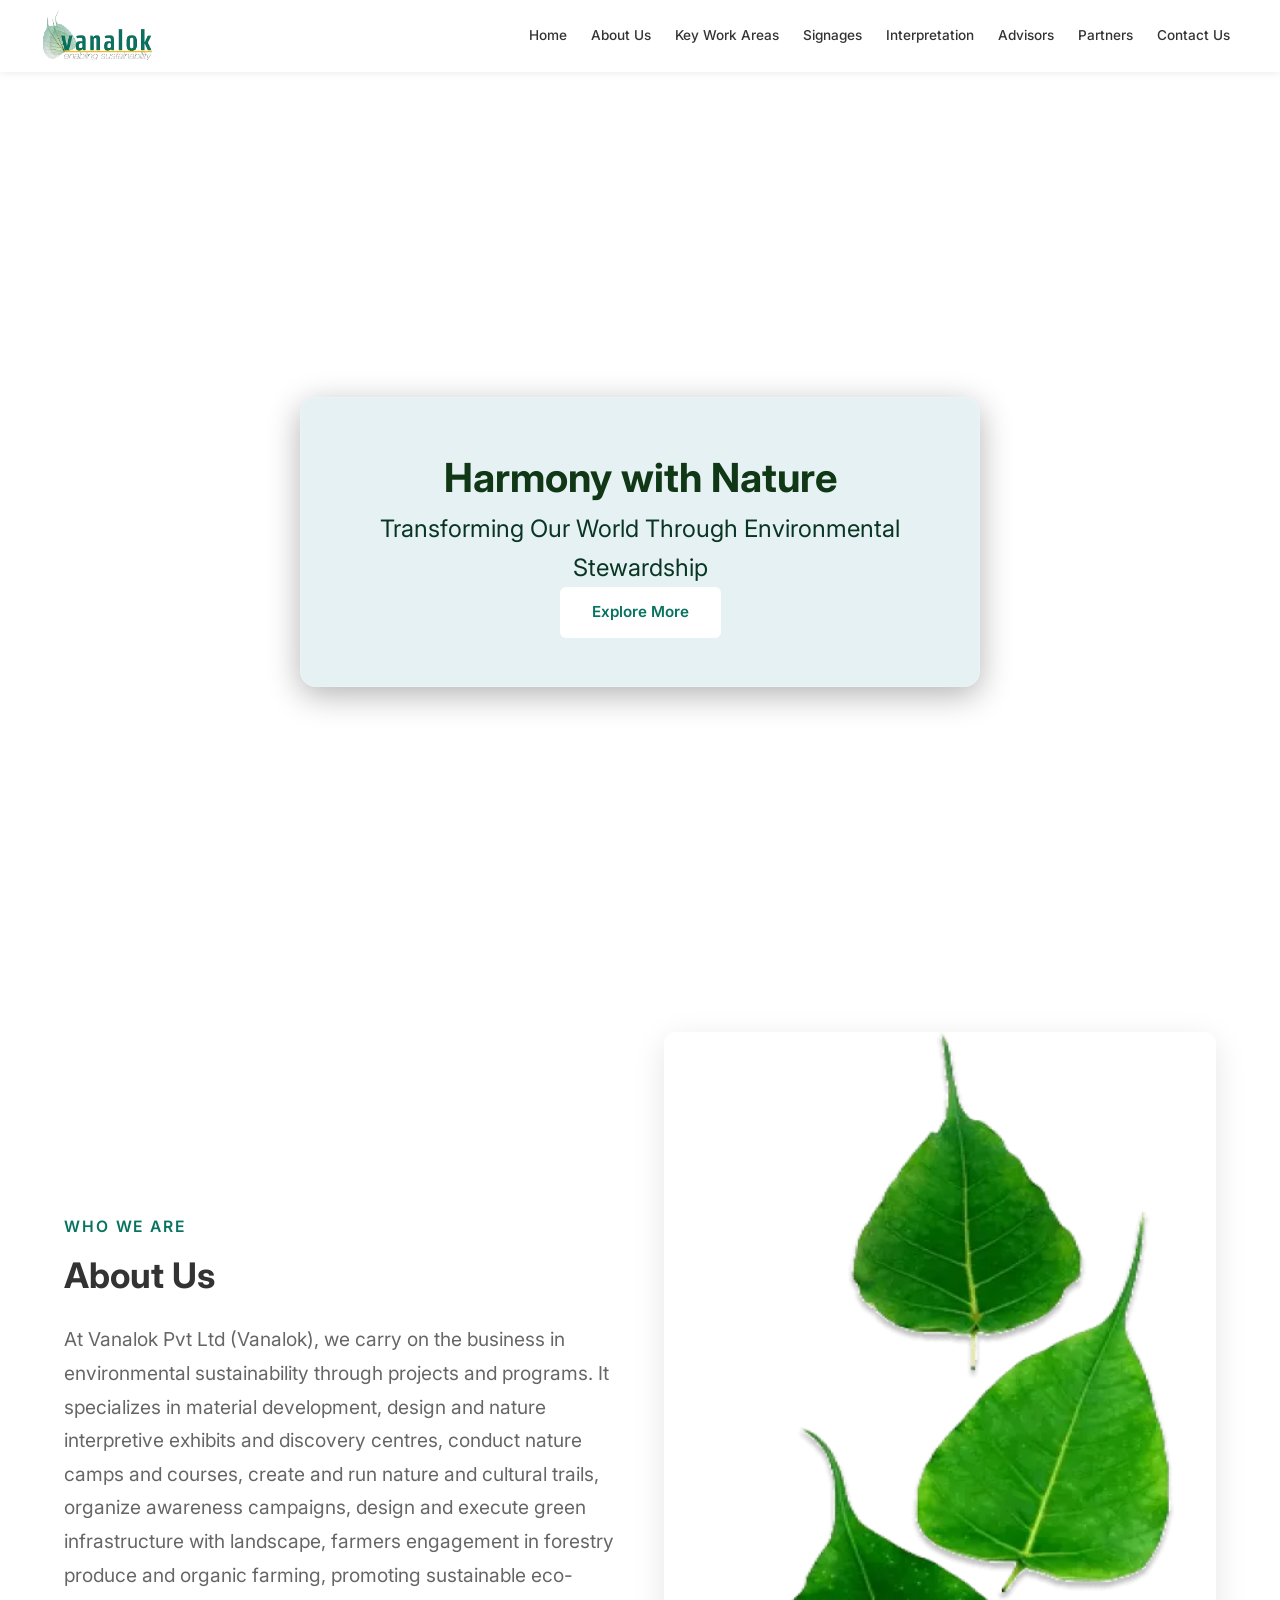
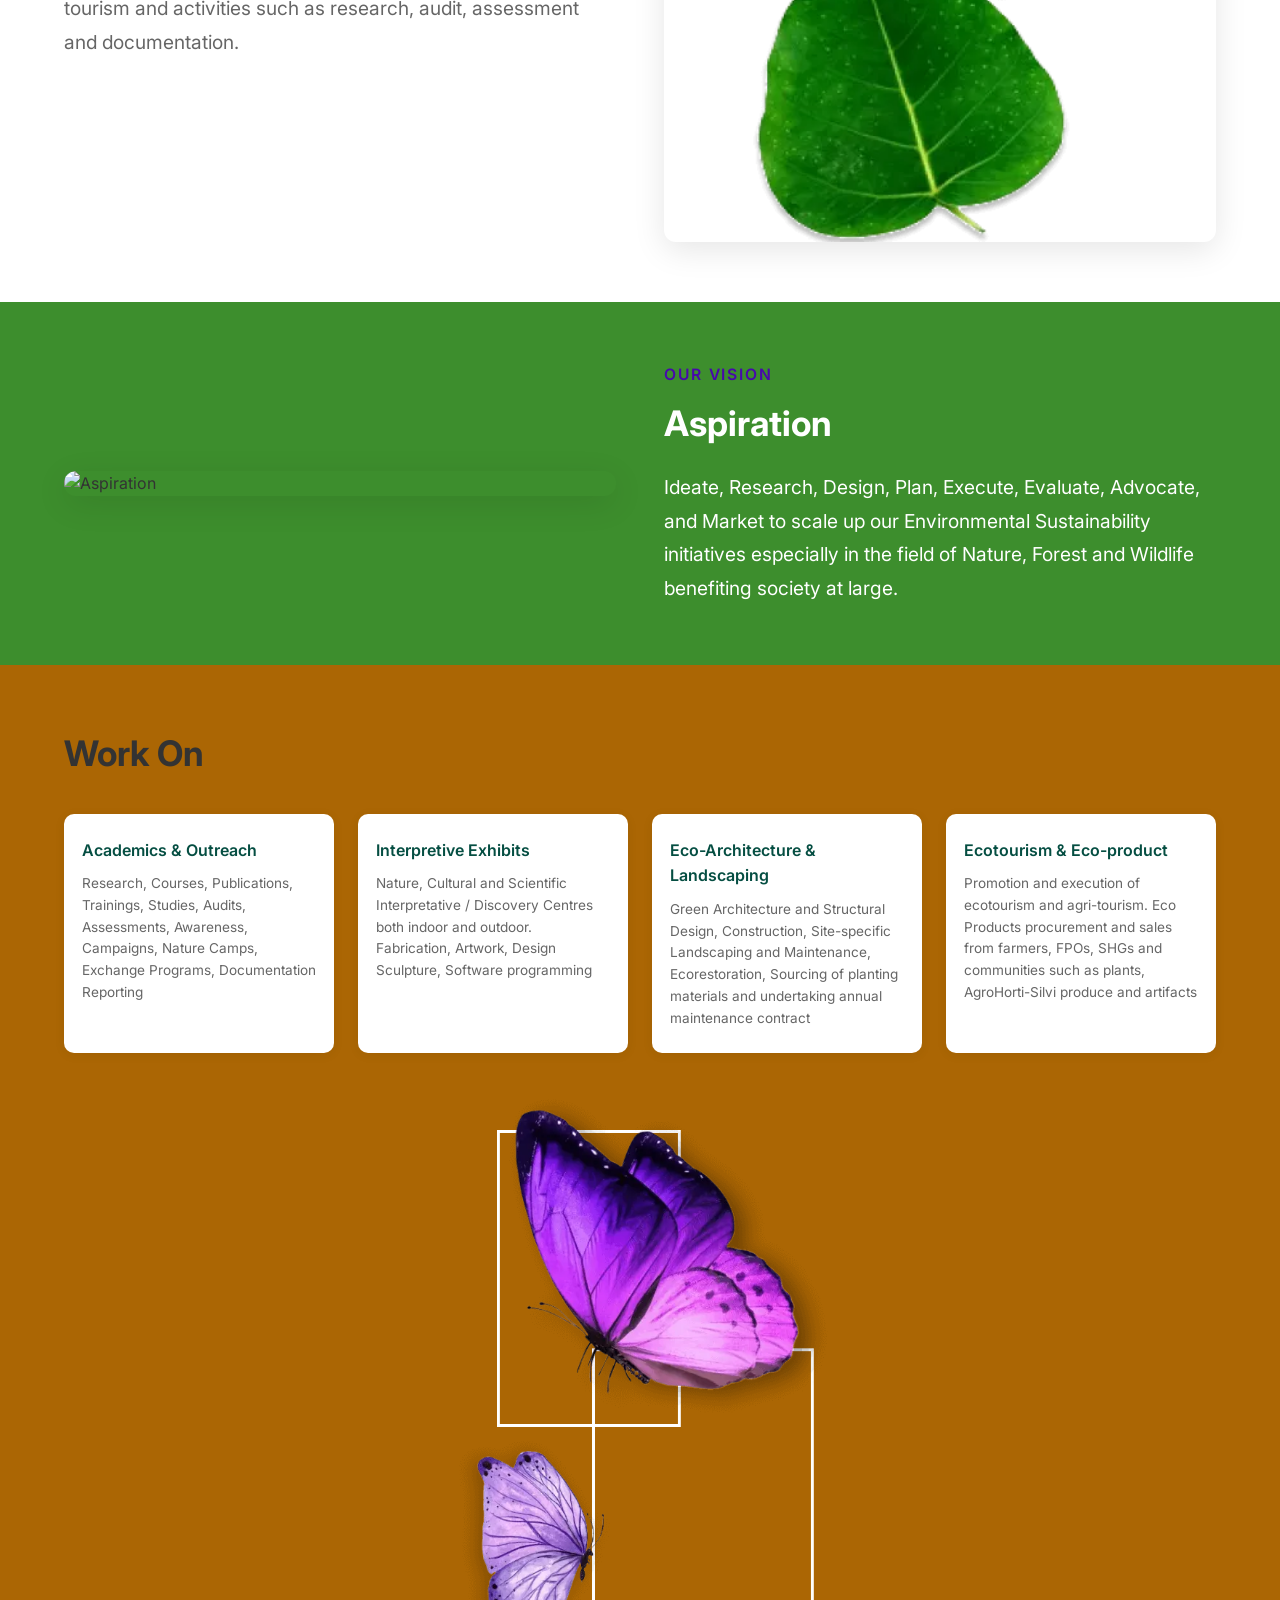
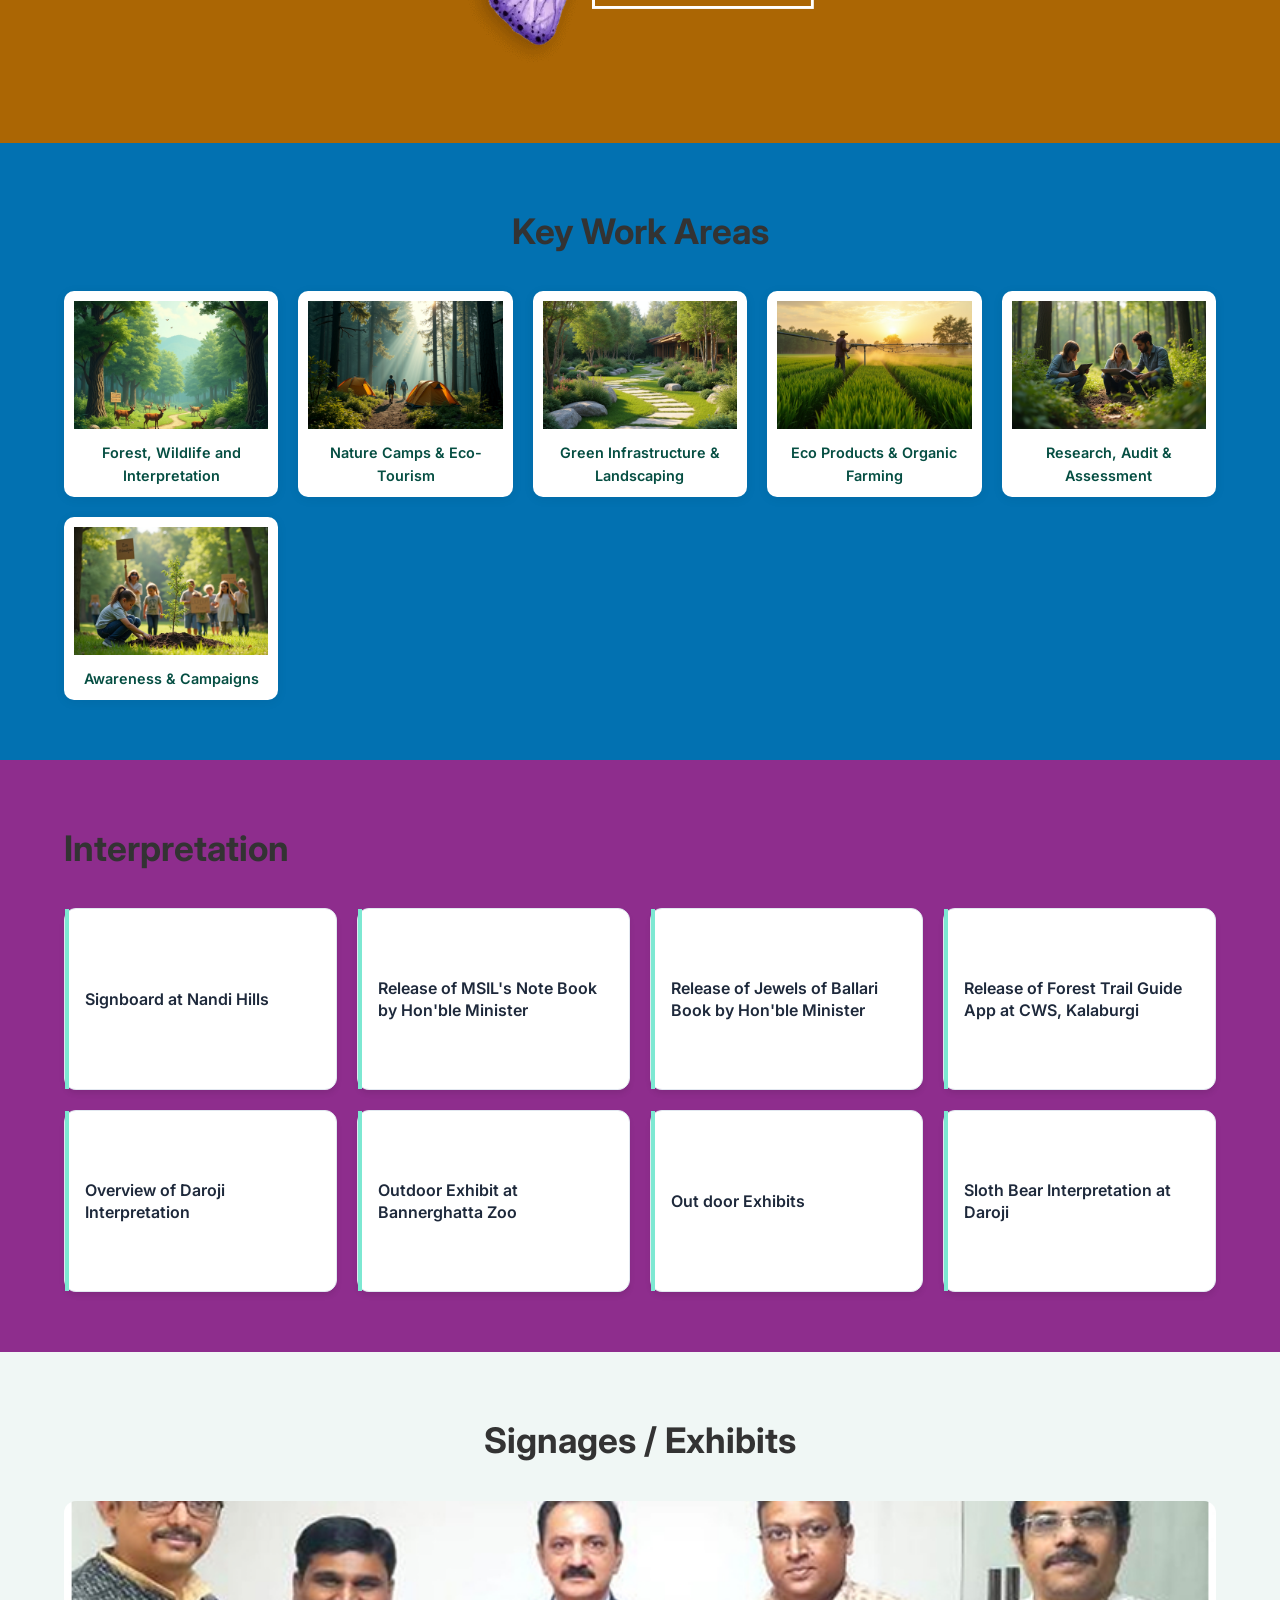
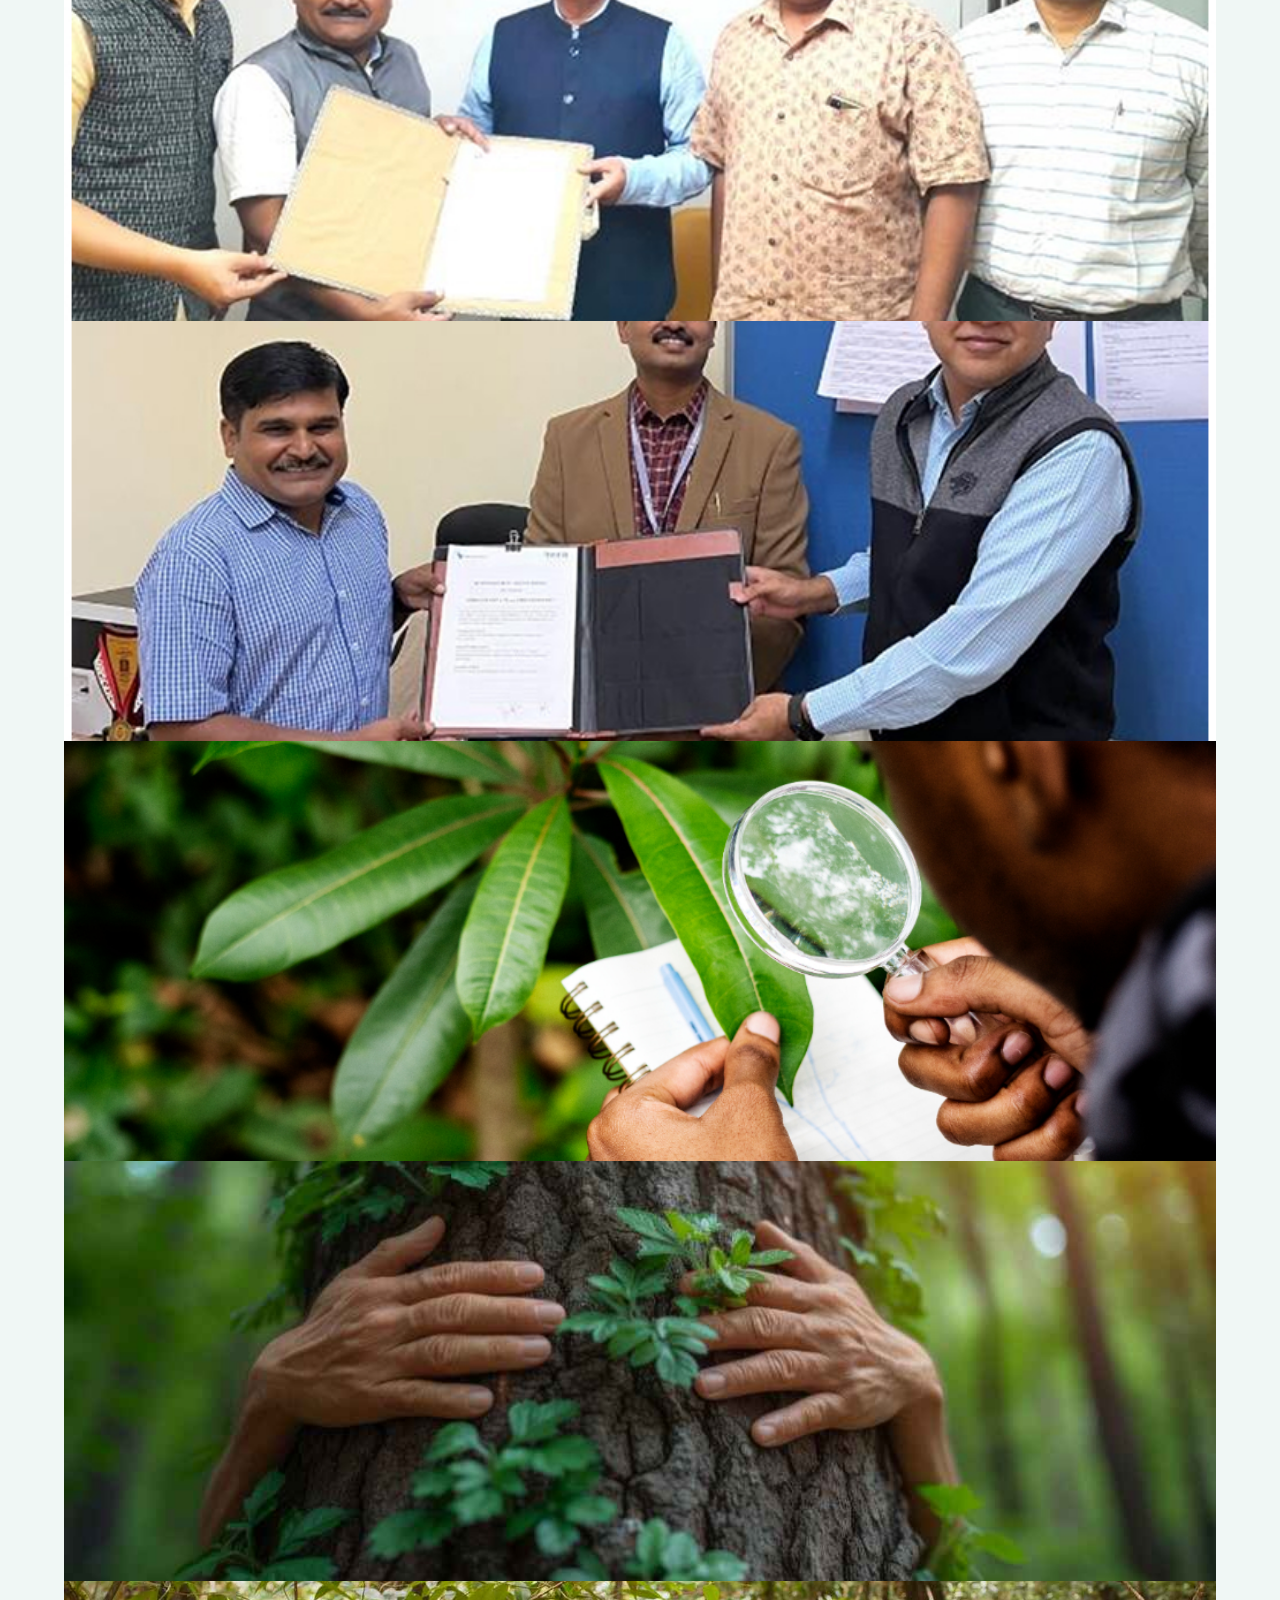
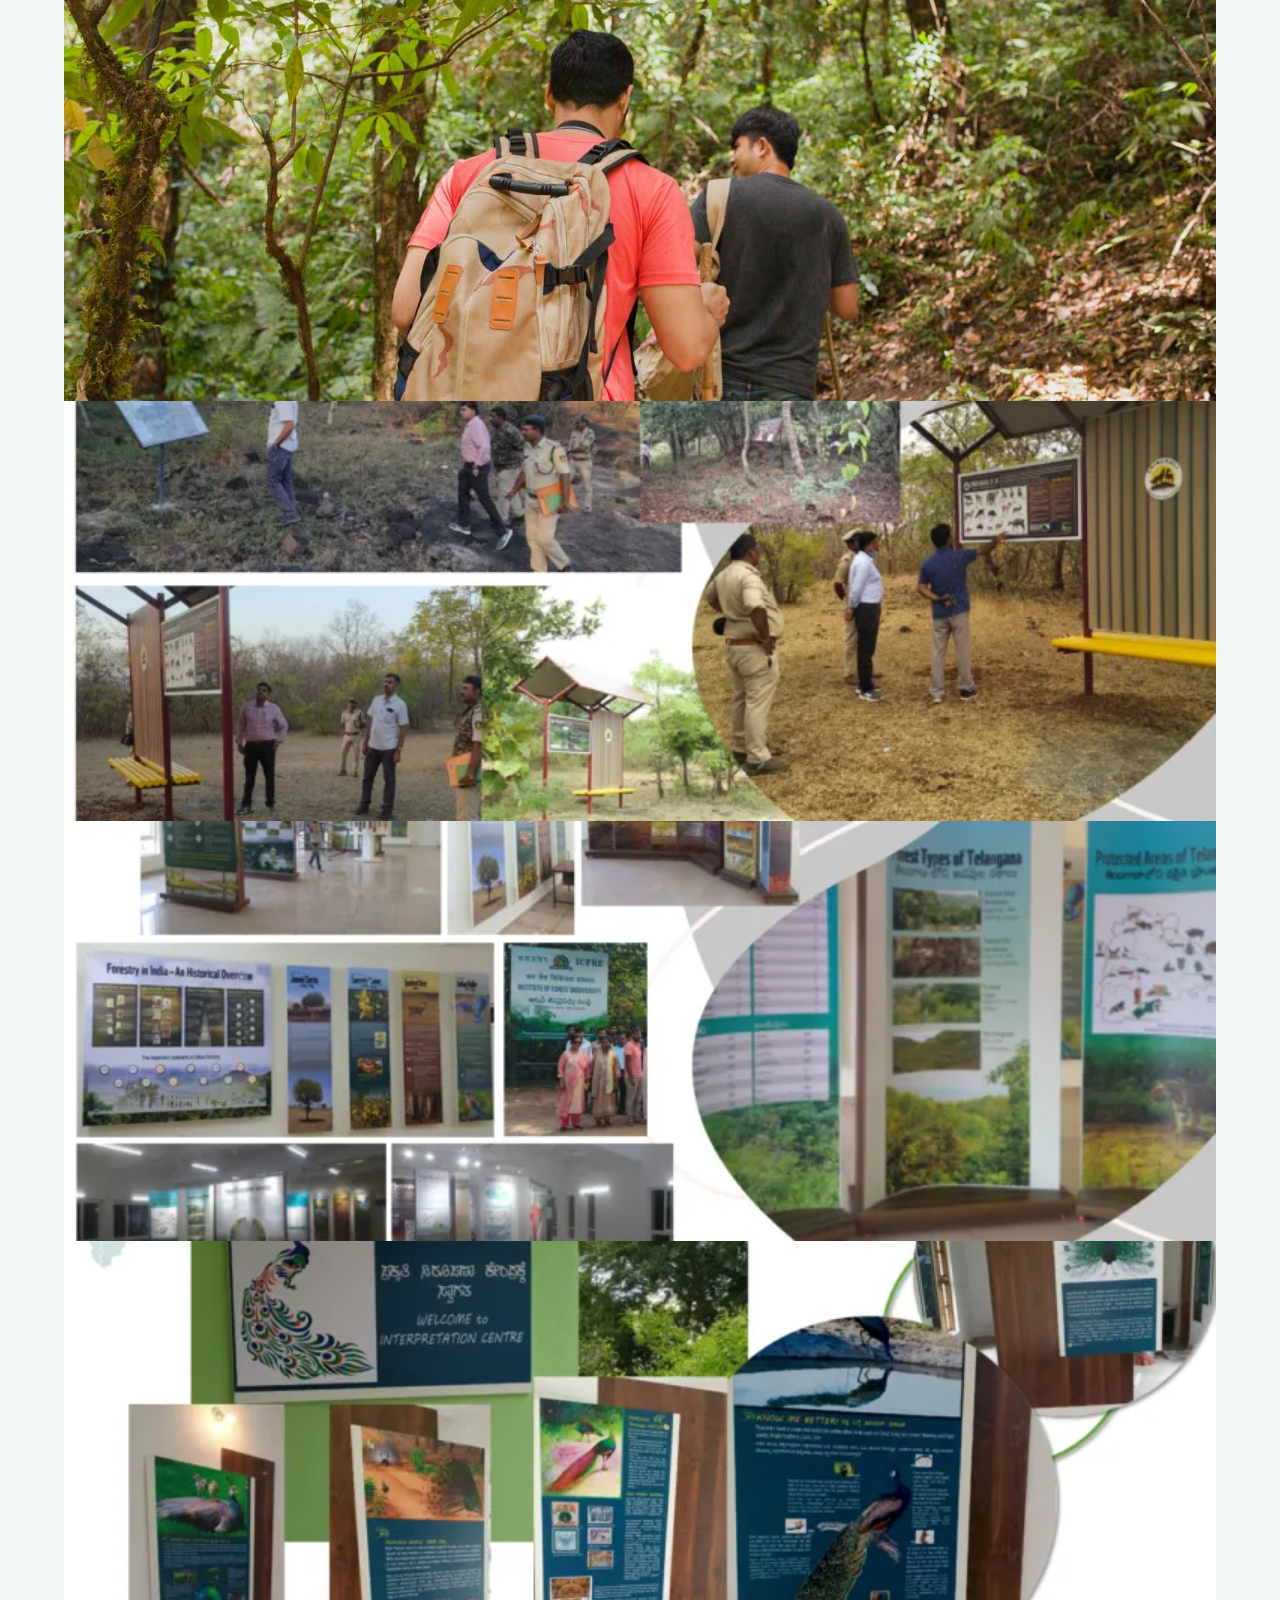
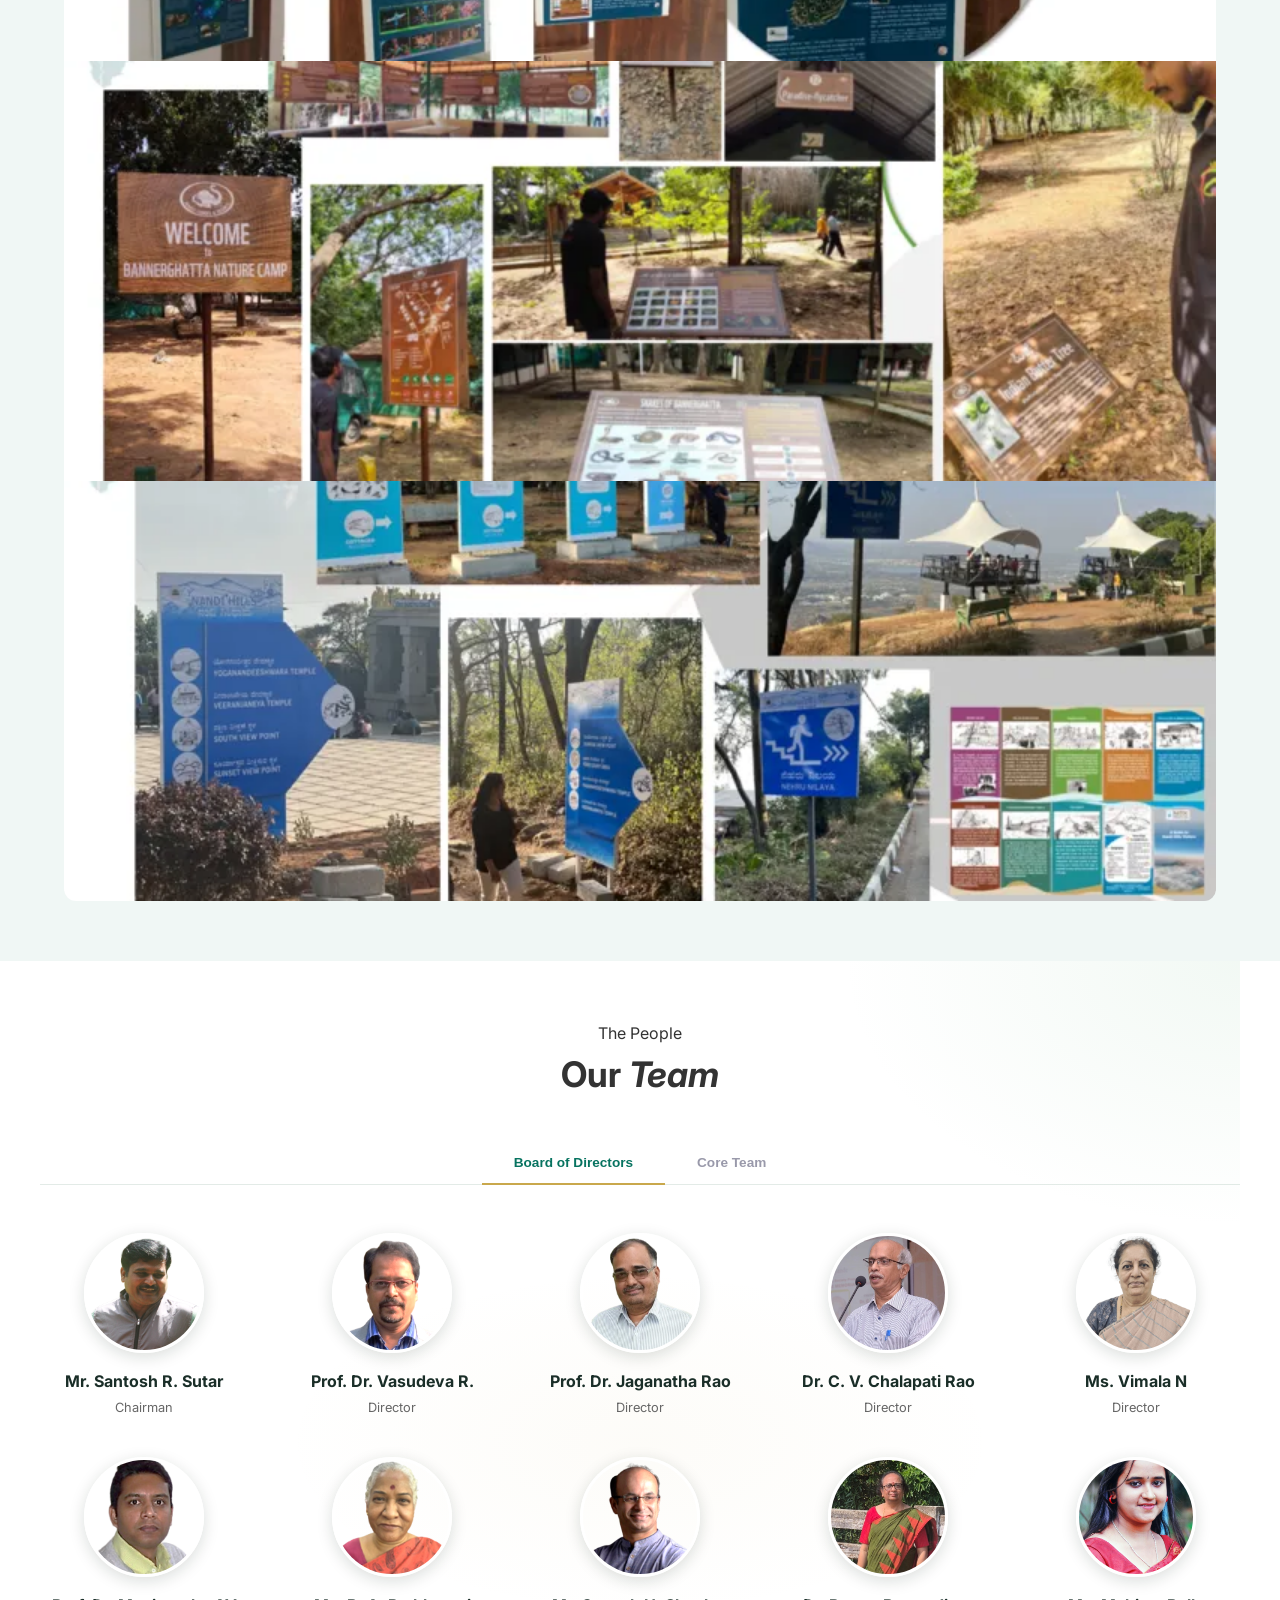
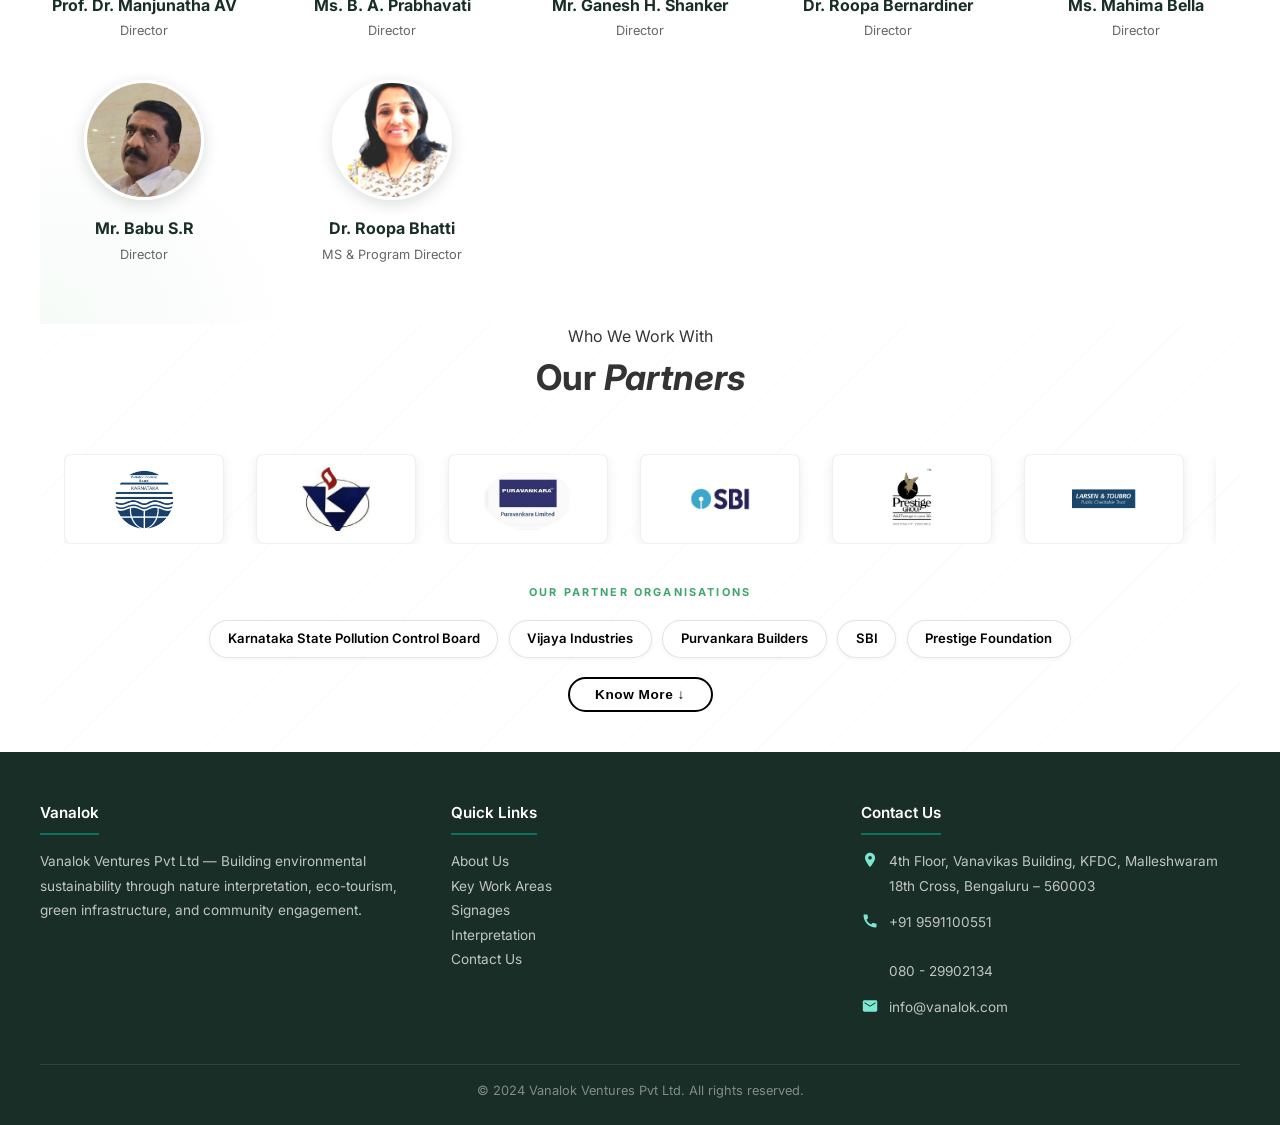
==== commit 9541d332: "Color added and link updated" ====
--- a/index.html
+++ b/index.html
@@ -439,10 +439,20 @@
       .kwa-card h4 a {
         color: inherit;
       }
+      
+      /* Aspiration */
+      #aspiration .section-text {
+        color: #ffffff;
+      }
+
+      #aspiration .section-title {
+        color: #ffffff;
+      }
+      #aspiration .section-tag {
+        color: #4808ad;
+      }
 
       /* ── GALLERY GRID ── */
-      /* ── GALLERY GRID ── */
-
       .gallery-grid {
         display: grid;
         grid-template-columns: repeat(auto-fit, minmax(260px, 1fr));
@@ -749,8 +759,8 @@
         </a>
         <nav class="main-nav" aria-label="Main navigation">
           <ul>
-            <li><a href="index.html">Home</a></li>
-            <li><a href="#about">About Us</a></li>
+            <li><a href="/">Home</a></li>
+            <li><a href="about.html">About Us</a></li>
             <li><a href="#homeFocus">Key Work Areas</a></li>
             <li><a href="#homeSign">Signages</a></li>
             <li><a href="#interpretation">Interpretation</a></li>
@@ -876,7 +886,7 @@
     </section>
 
     <!-- ASPIRATION -->
-    <section class="section bg-light">
+    <section class="section bg-light" style="background-color: #3d8e2d !important;" id="aspiration">
       <div class="container">
         <div class="two-col">
           <div class="img-col">
@@ -897,7 +907,7 @@
     </section>
 
     <!-- WORK ON -->
-    <section class="section" id="workon">
+    <section class="section" id="workon" style="background-color: #ab6604 !important;">
       <div class="container">
         <h2 class="section-title">Work On</h2>
         <div class="work-grid mt-32">
@@ -947,7 +957,7 @@
     </section>
 
     <!-- KEY WORK AREAS -->
-    <section class="section bg-light" id="homeFocus">
+    <section class="section" id="homeFocus" style="background-color: #0271b1 !important;">
       <div class="container">
         <h2 class="section-title center">Key Work Areas</h2>
         <div class="kwa-grid mt-32">
@@ -1028,7 +1038,7 @@
     </section>
 
     <!-- INTERPRETATION GALLERY -->
-    <section class="section" id="interpretation">
+    <section class="section" id="interpretation" style="background-color: #8e2d8d !important;">
       <div class="container">
         <h2 class="section-title">Interpretation</h2>
         <div class="gallery-grid mt-32">
